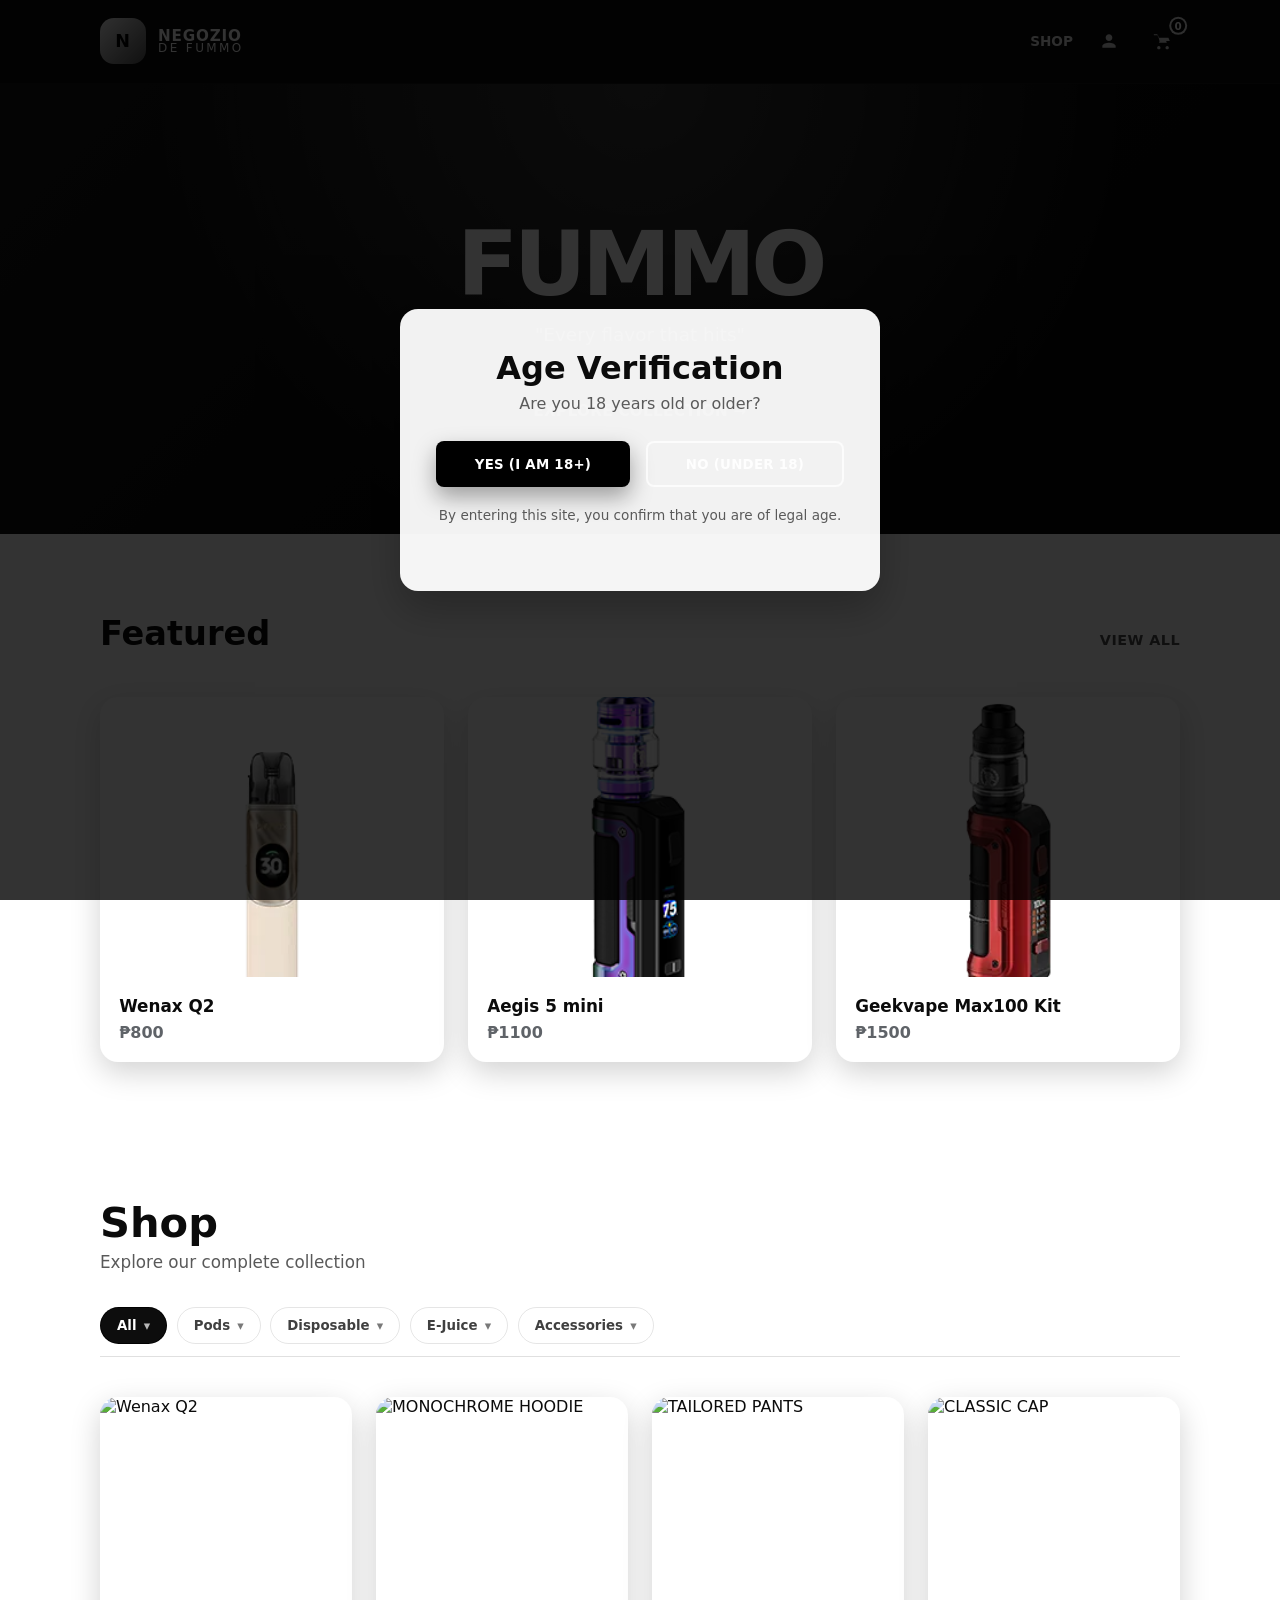
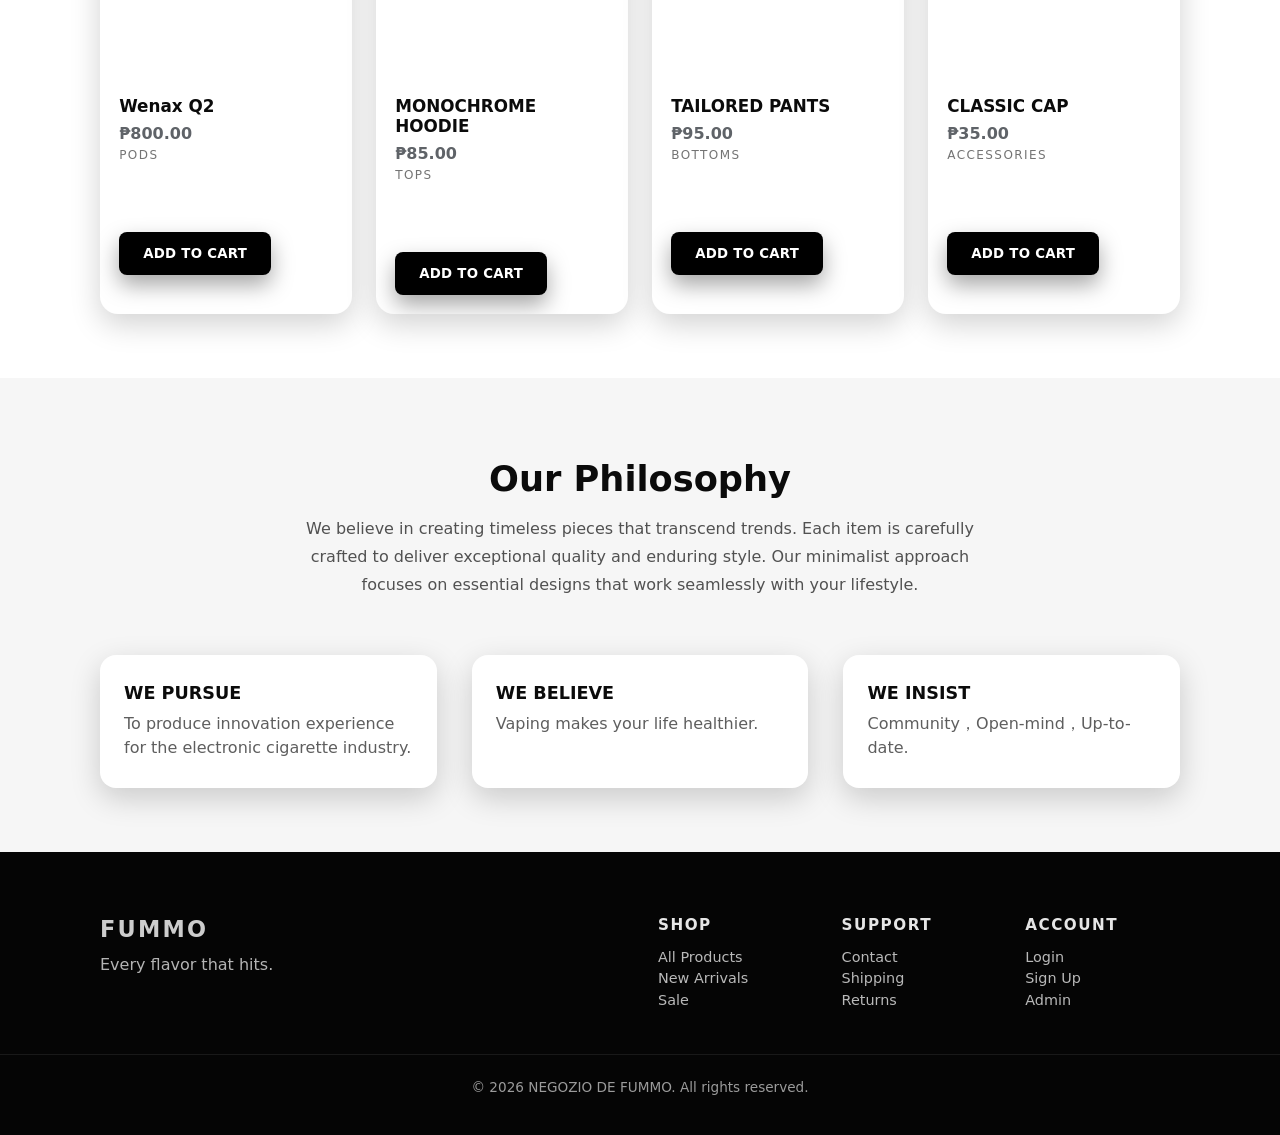
==== index.html @ c3465cab "Initial commit" ====
<!DOCTYPE html>
<html lang="en">
<head>
  <meta charset="UTF-8" />
  <meta name="viewport" content="width=device-width, initial-scale=1.0" />
  <title>Negozio De Fummo</title>
  <link rel="stylesheet" href="styles.css" />
</head>
<body>
  <div class="age-gate" id="ageGate" aria-hidden="true">
    <div class="age-gate__card" role="dialog" aria-modal="true" aria-labelledby="ageGateTitle">
      <h1 id="ageGateTitle">Age Verification</h1>
      <p>Are you 18 years old or older?</p>
      <div class="age-gate__actions">
        <button class="btn btn--primary" id="ageYes">YES (I AM 18+)</button>
        <button class="btn btn--secondary" id="ageNo">NO (UNDER 18)</button>
      </div>
      <p class="age-gate__footnote">By entering this site, you confirm that you are of legal age.</p>
    </div>
  </div>

  <header class="site-header">
    <div class="container header__inner">
      <a class="brand" href="#">
        <span class="brand__logo">N</span>
        <span class="brand__name">NEGOZIO<br/><span class="brand__sub">DE FUMMO</span></span>
      </a>

      <nav class="nav">
        <a class="nav__item" href="index.html#shop">SHOP</a>
        <a class="nav__icon" href="login.html" aria-label="Account">
          <svg width="20" height="20" viewBox="0 0 24 24" fill="none" xmlns="http://www.w3.org/2000/svg">
            <path d="M12 12c2.21 0 4-1.79 4-4s-1.79-4-4-4-4 1.79-4 4 1.79 4 4 4zm0 2c-2.67 0-8 1.34-8 4v2h16v-2c0-2.66-5.33-4-8-4z" fill="currentColor"/>
          </svg>
        </a>
        <a class="nav__icon" href="#" aria-label="Cart" id="cartButton">
          <svg width="20" height="20" viewBox="0 0 24 24" fill="none" xmlns="http://www.w3.org/2000/svg">
            <path d="M7 18c-1.1 0-1.99.9-1.99 2S5.9 22 7 22s2-.9 2-2-.9-2-2-2zm10 0c-1.1 0-1.99.9-1.99 2S15.9 22 17 22s2-.9 2-2-.9-2-2-2zM7.16 14l.84-2h7.74l.86 2H7.16zM5.21 4l1.04 4h12.24l1.7 4H7.8l-1.8-7H1V4h4.21z" fill="currentColor"/>
          </svg>
          <span class="cart-badge" id="cartCount">0</span>
        </a>
      </nav>
    </div>
  </header>

  <main>
    <section class="hero">
      <div class="container hero__inner">
        <h1 class="hero__title">FUMMO</h1>
        <p class="hero__subtitle">"Every flavor that hits"</p>
        <a class="btn btn--primary btn--lg" href="#featured">EXPLORE COLLECTION →</a>
      </div>
    </section>

    <section class="featured" id="featured">
      <div class="container featured__inner">
        <div class="featured__header">
          <h2>Featured</h2>
          <a class="featured__view-all" href="#shop">VIEW ALL</a>
        </div>
        <div class="cards">
          <article class="card">
            <img class="card__image" src="/images/Wenax-Q2.webp" alt="Wenax Q2" loading="lazy" />
            <div class="card__body">
              <h3 class="card__title">Wenax Q2</h3>
              <p class="card__price">₱800</p>
            </div>
          </article>

          <article class="card">
            <img class="card__image" src="/images/Aegis 5 mini.png" alt="Aegis 5 mini" loading="lazy" />
            <div class="card__body">
              <h3 class="card__title">Aegis 5 mini</h3>
              <p class="card__price">₱1100</p>
            </div>
          </article>

          <article class="card">
            <img class="card__image" src="/images/Geekvape-Max100-Kit-list.webp" alt="Geekvape Max100 Kit" loading="lazy" />
            <div class="card__body">
              <h3 class="card__title">Geekvape Max100 Kit</h3>
              <p class="card__price">₱1500</p>
            </div>
          </article>
        </div>
      </div>
    </section>

    <section class="shop" id="shop">
      <div class="container">
        <header class="shop__header">
          <div>
            <h2>Shop</h2>
            <p class="shop__subtitle">Explore our complete collection</p>
          </div>
          <nav class="shop__tabs" aria-label="Shop categories">
            <button class="shop__tab shop__tab--active" type="button">All</button>
            <button class="shop__tab" type="button">Pods</button>
            <button class="shop__tab" type="button">Disposable</button>
            <button class="shop__tab" type="button">E-Juice</button>
            <button class="shop__tab" type="button">Accessories</button>
          </nav>
        </header>

        <div class="cards" id="shopCards"></div>
      </div>
    </section>

    <section class="philosophy">
      <div class="container">
        <h2>Our Philosophy</h2>
        <p class="philosophy__copy">We believe in creating timeless pieces that transcend trends. Each item is carefully crafted to deliver exceptional quality and enduring style. Our minimalist approach focuses on essential designs that work seamlessly with your lifestyle.</p>
        <div class="philosophy__grid">
          <div class="philosophy__card">
            <h3>WE PURSUE</h3>
            <p>To produce innovation experience for the electronic cigarette industry.</p>
          </div>
          <div class="philosophy__card">
            <h3>WE BELIEVE</h3>
            <p>Vaping makes your life healthier.</p>
          </div>
          <div class="philosophy__card">
            <h3>WE INSIST</h3>
            <p>Community，Open-mind，Up-to-date.</p>
          </div>
        </div>
      </div>
    </section>
  </main>

  <footer class="site-footer">
    <div class="container footer__inner">
      <div class="footer__brand">
        <h3>FUMMO</h3>
        <p>Every flavor that hits.</p>
      </div>
      <div class="footer__links">
        <div class="footer__column">
          <h4>SHOP</h4>
          <a href="#shop">All Products</a>
          <a href="#shop">New Arrivals</a>
          <a href="#shop">Sale</a>
        </div>
        <div class="footer__column">
          <h4>SUPPORT</h4>
          <a href="#contact">Contact</a>
          <a href="#shipping">Shipping</a>
          <a href="#returns">Returns</a>
        </div>
        <div class="footer__column">
          <h4>ACCOUNT</h4>
          <a href="#login">Login</a>
          <a href="#signup">Sign Up</a>
          <a href="#admin">Admin</a>
        </div>
      </div>
    </div>
    <div class="footer__bottom">
      <span>© 2026 NEGOZIO DE FUMMO. All rights reserved.</span>
    </div>
  </footer>

  <script src="https://cdnjs.cloudflare.com/ajax/libs/jspdf/2.5.1/jspdf.umd.min.js" integrity="sha512-0AtJYIEmpR+k7PL7suZGTyqm8xey9b9p0eGgZzKZ694+KkAee8sX+gozEFoCqZJGeBa7h2+PMmaIIRj4mAgE2Q==" crossorigin="anonymous" referrerpolicy="no-referrer"></script>
  <script src="script.js"></script>
  <script src="inventory.js"></script>

  <div class="modal" id="orderPlacedModal" aria-hidden="true">
    <div class="modal__backdrop" data-modal-close></div>
    <div class="modal__content" role="dialog" aria-modal="true" aria-labelledby="orderPlacedTitle">
      <header class="modal__header">
        <h2 id="orderPlacedTitle">Order placed successfully!</h2>
        <button class="modal__close" data-modal-close aria-label="Close">×</button>
      </header>
      <p>Thank you for your purchase.</p>
      <div class="modal__actions">
        <button class="btn btn--secondary" data-modal-close>OK</button>
      </div>
    </div>
  </div>

  <div class="modal" id="productModal" aria-hidden="true">
    <div class="modal__backdrop" data-modal-close></div>
    <div class="modal__content" role="dialog" aria-modal="true" aria-labelledby="productModalTitle">
      <header class="modal__header">
        <h2 id="productModalTitle">Product</h2>
        <button class="modal__close" data-modal-close aria-label="Close">×</button>
      </header>
      <div class="product-detail">
        <div class="product-detail__image">
          <img id="productModalImage" src="" alt="" />
        </div>
        <div class="product-detail__info">
          <p class="product-detail__category" id="productModalCategory"></p>
          <h3 class="product-detail__title" id="productModalName"></h3>
          <p class="product-detail__price" id="productModalPrice"></p>
          <p class="product-detail__desc" id="productModalDescription"></p>
          <p class="product-detail__stock" id="productModalStock"></p>

          <div class="product-detail__quantity">
            <label>Quantity</label>
            <div class="quantity-controls">
              <button type="button" class="btn btn--secondary" id="productModalQtyDecrease">−</button>
              <input type="number" id="productModalQty" min="1" value="1" />
              <button type="button" class="btn btn--secondary" id="productModalQtyIncrease">+</button>
            </div>
          </div>

          <button class="btn btn--primary" id="productModalAddToCart">Add to cart</button>
          <button class="btn btn--secondary" id="productModalBuyNow">Buy now</button>

          <div class="product-detail__specs" id="productModalSpecs">
            <h3>Specifications</h3>
            <ul id="productModalSpecsList"></ul>
          </div>
        </div>
      </div>
    </div>
  </div>

  <div class="cart" id="cartPanel" aria-hidden="true">
    <div class="cart__backdrop" data-cart-close></div>
    <div class="cart__drawer">
      <header class="cart__header">
        <h2>Shopping Cart</h2>
        <button class="cart__close" data-cart-close aria-label="Close">×</button>
      </header>
      <div class="cart__body">
        <div class="cart__items" id="cartItems"></div>
      </div>
      <div class="cart__summary">
        <div class="cart__row">
          <span>Subtotal</span>
          <span id="cartSubtotal">$0.00</span>
        </div>
        <div class="cart__row">
          <span>Shipping</span>
          <span id="cartShipping">$10.00</span>
        </div>
        <p class="cart__free-shipping" id="cartFreeShippingNotice"></p>
        <div class="cart__row cart__total">
          <span>Total</span>
          <span id="cartTotal">$0.00</span>
        </div>
        <button class="btn btn--primary" id="cartCheckout">Checkout</button>
        <button class="btn btn--secondary" id="cartContinue">Continue shopping</button>
      </div>
    </div>
  </div>
</body>
</html>
---- styles.css ----
/* Global */
:root {
  --bg: #050505;
  --surface: rgba(255, 255, 255, 0.95);
  --surface-2: rgba(255, 255, 255, 0.84);
  --text: #0b0b0b;
  --muted: #5f6368;
  --border: rgba(0, 0, 0, 0.1);
  --accent: #000;
  --radius: 12px;
  --shadow: 0 18px 42px rgba(0, 0, 0, 0.25);
  --shadow-soft: 0 10px 30px rgba(0, 0, 0, 0.18);
  --max-width: 1080px;
}

* {
  box-sizing: border-box;
}

html, body {
  height: 100%;
}

body {
  margin: 0;
  font-family: ui-sans-serif, system-ui, -apple-system, BlinkMacSystemFont, "Segoe UI", sans-serif;
  color: var(--text);
  background: #070707;
}

a {
  color: inherit;
  text-decoration: none;
}

.container {
  width: min(100% - 3rem, var(--max-width));
  margin: 0 auto;
}

button,
.btn {
  font-family: inherit;
  border: none;
  cursor: pointer;
}

.btn {
  display: inline-flex;
  align-items: center;
  justify-content: center;
  gap: 0.5rem;
  padding: 0.85rem 1.5rem;
  border-radius: 8px;
  font-weight: 600;
  letter-spacing: 0.02em;
  text-transform: uppercase;
  transition: transform 140ms ease, box-shadow 140ms ease, background 140ms ease;
}

.btn:focus-visible {
  outline: 2px solid rgba(0, 0, 0, 0.85);
  outline-offset: 3px;
}

.btn--primary {
  background: var(--accent);
  color: #fff;
  box-shadow: 0 10px 22px rgba(0, 0, 0, 0.35);
}

.btn--primary:hover {
  transform: translateY(-1px);
  box-shadow: 0 14px 28px rgba(0, 0, 0, 0.36);
}

.btn--secondary {
  background: rgba(255, 255, 255, 0.05);
  border: 2px solid rgba(255, 255, 255, 0.7);
  color: rgba(255, 255, 255, 0.9);
}

.btn--secondary:hover {
  background: rgba(255, 255, 255, 0.08);
}

.btn--lg {
  padding: 1.1rem 2.2rem;
  font-size: 0.95rem;
}

.site-header {
  width: 100%;
  position: sticky;
  top: 0;
  z-index: 40;
  background: rgba(10, 10, 10, 0.8);
  backdrop-filter: blur(12px);
  border-bottom: 1px solid rgba(255, 255, 255, 0.05);
}

.header__inner {
  display: flex;
  align-items: center;
  justify-content: space-between;
  padding: 1.15rem 0;
}

.brand {
  display: flex;
  align-items: center;
  gap: 0.75rem;
  font-weight: 900;
  letter-spacing: 0.05em;
  text-transform: uppercase;
  color: #fff;
}

.brand__logo {
  width: 46px;
  height: 46px;
  border-radius: 14px;
  background: linear-gradient(135deg, rgba(255, 255, 255, 0.95), rgba(255, 255, 255, 0.3));
  display: grid;
  place-items: center;
  color: #000;
  font-size: 1.1rem;
}

.brand__name {
  font-size: 0.95rem;
  line-height: 1.1;
}

.brand__sub {
  font-weight: 400;
  font-size: 0.75rem;
  letter-spacing: 0.2em;
  display: block;
  margin-top: -0.15rem;
}

.nav {
  display: flex;
  align-items: center;
  gap: 1.2rem;
}

.nav__item {
  color: rgba(255, 255, 255, 0.9);
  font-weight: 600;
  text-transform: uppercase;
  font-size: 0.85rem;
}

.nav__item:hover {
  text-decoration: underline;
}

.nav__icon {
  position: relative;
  color: rgba(255, 255, 255, 0.85);
  display: inline-flex;
  padding: 0.45rem;
  border-radius: 10px;
  transition: background 160ms ease;
}

.nav__icon:hover {
  background: rgba(255, 255, 255, 0.08);
}

.hero {
  padding: 8rem 0 6rem;
  background: radial-gradient(circle at top, rgba(255, 255, 255, 0.18), transparent 62%),
    linear-gradient(135deg, rgba(20, 20, 20, 1) 0%, rgba(10, 10, 10, 1) 42%, rgba(4, 4, 4, 1) 100%);
  color: #fff;
  text-align: center;
  position: relative;
}

.hero::after {
  content: "";
  position: absolute;
  inset: 0;
  background: url("https://images.unsplash.com/photo-1508704019884-216a46ca87a4?auto=format&fit=crop&w=1600&q=80") center/cover no-repeat;
  opacity: 0.28;
  z-index: 0;
}

.hero__inner {
  position: relative;
  z-index: 1;
}

.hero__title {
  margin: 0;
  font-size: clamp(3.5rem, 7vw, 8rem);
  letter-spacing: -0.05em;
  margin-bottom: 0.5rem;
  text-transform: uppercase;
}

.hero__subtitle {
  font-size: 1.15rem;
  max-width: 640px;
  margin: 0 auto 2.5rem;
  color: rgba(255, 255, 255, 0.84);
}

.featured {
  padding: 5rem 0 3.5rem;
  background: #fff;
}

.featured__inner {
  display: grid;
  gap: 2.75rem;
}

.featured__header {
  display: flex;
  align-items: baseline;
  justify-content: space-between;
  flex-wrap: wrap;
  gap: 1rem;
}

.featured__header h2 {
  margin: 0;
  font-size: 2.1rem;
}

.featured__view-all {
  color: rgba(0, 0, 0, 0.7);
  font-weight: 600;
  letter-spacing: 0.03em;
  font-size: 0.9rem;
}

.featured__view-all:hover {
  text-decoration: underline;
}

.cards {
  display: grid;
  grid-template-columns: repeat(auto-fit, minmax(240px, 1fr));
  gap: 1.5rem;
}

.card {
  border-radius: 18px;
  overflow: hidden;
  box-shadow: var(--shadow-soft);
  background: #fff;
  transition: transform 240ms ease, box-shadow 240ms ease;
}

.card:hover {
  transform: translateY(-6px);
  box-shadow: 0 16px 40px rgba(0, 0, 0, 0.18);
}

.card__image {
  width: 100%;
  height: 280px;
  object-fit: cover;
  display: block;
}

.card__body {
  padding: 1.2rem;
}

.card__title {
  margin: 0 0 0.45rem;
  font-size: 1.05rem;
}

.card__price {
  margin: 0;
  color: var(--muted);
  font-weight: 600;
}

.card__meta {
  margin: 0.35rem 0 0;
  font-size: 0.75rem;
  letter-spacing: 0.12em;
  color: rgba(0, 0, 0, 0.55);
  text-transform: uppercase;
}

.card__actions {
  display: flex;
  gap: 0.5rem;
  margin-top: 1rem;
  flex-wrap: wrap;
}

.shop {
  padding: 5rem 0 4rem;
  background: #fff;
}

.shop__header {
  display: flex;
  flex-direction: column;
  gap: 1.3rem;
  margin-bottom: 2.5rem;
}

.shop__header h2 {
  margin: 0;
  font-size: 2.6rem;
}

.shop__subtitle {
  margin: 0.35rem 0 0;
  color: rgba(0, 0, 0, 0.65);
  font-size: 1.05rem;
}

.shop__tabs {
  display: flex;
  flex-wrap: wrap;
  gap: 0.6rem;
  margin-top: 0.85rem;
  border-bottom: 1px solid rgba(0, 0, 0, 0.12);
  padding-bottom: 0.75rem;
  overflow-x: auto;
  -webkit-overflow-scrolling: touch;
}

.shop__tab {
  appearance: none;
  border: 1px solid rgba(0, 0, 0, 0.1);
  background: transparent;
  color: rgba(0, 0, 0, 0.75);
  padding: 0.65rem 1rem;
  font-weight: 600;
  border-radius: 999px;
  cursor: pointer;
  transition: background 140ms ease, color 140ms ease, border 140ms ease;
  display: inline-flex;
  align-items: center;
  gap: 0.45rem;
}

.shop__tab::after {
  content: "▾";
  display: inline-block;
  font-size: 0.8rem;
  opacity: 0.7;
}

.shop__tab:hover {
  background: rgba(0, 0, 0, 0.06);
}

.shop__tab--active {
  background: rgba(0, 0, 0, 0.95);
  color: #fff;
  border-color: rgba(0, 0, 0, 0.95);
}

.philosophy {
  padding: 5rem 0 4rem;
  background: #f6f6f6;
  text-align: center;
}

.philosophy h2 {
  margin: 0 0 1rem;
  font-size: 2.2rem;
}

.philosophy__copy {
  margin: 0 auto 3.5rem;
  max-width: 700px;
  color: rgba(35, 35, 35, 0.78);
  line-height: 1.75;
}

.philosophy__grid {
  display: grid;
  gap: 2.2rem;
  grid-template-columns: repeat(auto-fit, minmax(220px, 1fr));
}

.philosophy__card {
  background: #fff;
  padding: 1.75rem 1.5rem;
  border-radius: 16px;
  box-shadow: var(--shadow-soft);
  text-align: left;
}

.philosophy__card h3 {
  margin: 0 0 0.6rem;
  font-size: 1.1rem;
}

.philosophy__card p {
  margin: 0;
  color: rgba(25, 25, 25, 0.7);
  line-height: 1.5;
}

.site-footer {
  background: #050505;
  color: rgba(255, 255, 255, 0.8);
  padding: 4rem 0 2.5rem;
}

/* Modal */
.modal {
  position: fixed;
  inset: 0;
  display: none;
  align-items: center;
  justify-content: center;
  z-index: 100;
}

.modal[aria-hidden="false"] {
  display: flex;
}

.modal__backdrop {
  position: absolute;
  inset: 0;
  background: rgba(0, 0, 0, 0.75);
}

.modal__content {
  position: relative;
  width: min(560px, 90vw);
  max-height: 90vh;
  overflow-y: auto;
  background: rgba(255, 255, 255, 0.96);
  border-radius: 20px;
  box-shadow: var(--shadow);
  padding: 1.75rem 1.75rem 1.5rem;
}

.modal__header {
  display: flex;
  align-items: center;
  justify-content: space-between;
  gap: 1rem;
  margin-bottom: 1.25rem;
}

.modal__header h2 {
  margin: 0;
  font-size: 1.35rem;
}

.modal__close {
  font-size: 1.5rem;
  border: none;
  background: transparent;
  cursor: pointer;
  line-height: 1;
  color: rgba(0, 0, 0, 0.65);
}

.modal__close:hover {
  color: rgba(0, 0, 0, 0.85);
}

.modal__content label {
  display: block;
  margin-bottom: 0.9rem;
  font-weight: 600;
  font-size: 0.85rem;
  color: rgba(0, 0, 0, 0.75);
}

.modal__content input,
.modal__content textarea {
  width: 100%;
  padding: 0.65rem 0.9rem;
  border-radius: 12px;
  border: 1px solid rgba(0, 0, 0, 0.15);
  background: rgba(255, 255, 255, 0.9);
  font-size: 0.95rem;
  margin-top: 0.35rem;
}

.modal__row {
  display: grid;
  grid-template-columns: 1fr 1fr;
  gap: 0.85rem;
}

.modal__actions {
  display: flex;
  gap: 0.75rem;
  justify-content: flex-end;
  margin-top: 1.25rem;
}

/* Cart & Product Detail */
.cart-badge {
  display: inline-flex;
  align-items: center;
  justify-content: center;
  width: 18px;
  height: 18px;
  border-radius: 999px;
  background: var(--accent);
  color: #fff;
  font-size: 0.65rem;
  font-weight: 700;
  position: absolute;
  top: 0;
  right: 0;
  transform: translate(40%, -40%);
  border: 2px solid rgba(255, 255, 255, 0.9);
}

.cart {
  position: fixed;
  inset: 0;
  display: none;
  z-index: 90;
}

.cart[aria-hidden="false"] {
  display: block;
}

.cart__backdrop {
  position: absolute;
  inset: 0;
  background: rgba(0, 0, 0, 0.75);
}

.cart__drawer {
  position: absolute;
  top: 0;
  right: 0;
  width: min(420px, 90vw);
  height: 100%;
  display: flex;
  flex-direction: column;
  background: #fff;
  box-shadow: -18px 0 48px rgba(0, 0, 0, 0.25);
  padding: 1.5rem;
}

.cart__header {
  display: flex;
  align-items: center;
  justify-content: space-between;
  margin-bottom: 0.75rem;
}

.cart__close {
  border: none;
  background: transparent;
  font-size: 1.5rem;
  cursor: pointer;
}

.cart__body {
  flex: 1;
  overflow: auto;
}

.cart__items {
  display: flex;
  flex-direction: column;
  gap: 0.75rem;
}

.cart__item {
  display: grid;
  grid-template-columns: 90px 1fr;
  gap: 1rem;
  padding: 1rem;
  border: 1px solid rgba(0, 0, 0, 0.1);
  border-radius: 14px;
  align-items: start;
}

.cart__item-media {
  width: 100%;
  height: 100%;
}

.cart__item-media img {
  width: 100%;
  height: 100%;
  object-fit: cover;
  border-radius: 14px;
}

.cart__item-body {
  display: grid;
  gap: 0.75rem;
}

.cart__item-header {
  display: flex;
  align-items: flex-start;
  justify-content: space-between;
  gap: 1rem;
}

.cart__item-title {
  margin: 0;
  font-size: 1.05rem;
  font-weight: 700;
}

.cart__item-meta {
  margin: 0.25rem 0 0;
  font-size: 0.85rem;
  color: rgba(0, 0, 0, 0.7);
  line-height: 1.4;
}

.cart__item-price {
  margin: 0;
  font-weight: 700;
  font-size: 1rem;
}

.cart__item-controls {
  display: flex;
  align-items: center;
  justify-content: space-between;
  gap: 1rem;
  flex-wrap: wrap;
}

.cart__item-actions {
  display: flex;
  align-items: center;
  gap: 1rem;
  flex-wrap: wrap;
}

.cart__quantity-controls {
  display: flex;
  align-items: center;
  gap: 0.25rem;
  border: 1px solid rgba(0, 0, 0, 0.15);
  border-radius: 10px;
  overflow: hidden;
}

.cart__quantity-controls button {
  border: none;
  background: transparent;
  padding: 0.35rem 0.6rem;
  cursor: pointer;
}

.cart__quantity-controls input {
  width: 42px;
  border: none;
  text-align: center;
  padding: 0.35rem 0;
  font-size: 0.9rem;
}

.cart__item-remove {
  background: transparent;
  border: none;
  color: #d33;
  cursor: pointer;
  font-size: 0.85rem;
  text-decoration: underline;
  padding: 0;
}

.cart__summary {
  border-top: 1px solid rgba(0, 0, 0, 0.08);
  padding-top: 1.25rem;
  margin-top: 1rem;
}

.cart__free-shipping {
  margin: 0.35rem 0 0.85rem;
  font-size: 0.85rem;
  color: rgba(0, 0, 0, 0.65);
}

.cart__row {
  display: flex;
  justify-content: space-between;
  margin-bottom: 0.6rem;
  font-weight: 600;
}

.cart__total {
  font-size: 1.1rem;
}

.product-detail {
  display: grid;
  grid-template-columns: 1fr 1fr;
  gap: 1.5rem;
}

.product-detail__image img {
  width: 100%;
  height: 100%;
  object-fit: cover;
  border-radius: 18px;
}

.product-detail__info {
  display: grid;
  gap: 1rem;
}

.product-detail__category {
  font-size: 0.85rem;
  letter-spacing: 0.12em;
  text-transform: uppercase;
  color: rgba(0, 0, 0, 0.55);
  margin: 0;
}

.product-detail__title {
  margin: 0;
  font-size: 1.6rem;
}

.product-detail__price {
  margin: 0;
  font-size: 1.35rem;
  font-weight: 700;
}

.product-detail__stock {
  margin: 0;
  color: rgba(0, 0, 0, 0.65);
  font-weight: 600;
}

.product-detail__quantity {
  display: grid;
  gap: 0.35rem;
}

.quantity-controls {
  display: flex;
  gap: 0.25rem;
  width: max-content;
  border: 1px solid rgba(0, 0, 0, 0.15);
  border-radius: 10px;
  overflow: hidden;
}

.quantity-controls button {
  border: none;
  background: rgba(0, 0, 0, 0.06);
  padding: 0.5rem 0.8rem;
  cursor: pointer;
}

.quantity-controls input {
  width: 56px;
  border: none;
  text-align: center;
  padding: 0.5rem 0;
}

.footer__inner {
  display: grid;
  gap: 2.25rem;
  grid-template-columns: repeat(auto-fit, minmax(220px, 1fr));
}

.footer__brand h3 {
  margin: 0 0 0.8rem;
  font-size: 1.4rem;
  letter-spacing: 0.1em;
}

.footer__brand p {
  margin: 0;
  max-width: 260px;
  color: rgba(255, 255, 255, 0.7);
}

.footer__links {
  display: grid;
  grid-template-columns: repeat(auto-fit, minmax(140px, 1fr));
  gap: 1.8rem;
}

.footer__column h4 {
  margin: 0 0 0.9rem;
  font-size: 0.95rem;
  letter-spacing: 0.1em;
  color: rgba(255, 255, 255, 0.9);
}

.footer__column a {
  display: block;
  margin: 0.35rem 0;
  font-size: 0.9rem;
  color: rgba(255, 255, 255, 0.72);
}

.footer__column a:hover {
  color: rgba(255, 255, 255, 0.95);
}

.footer__bottom {
  margin-top: 2.5rem;
  padding-top: 1.5rem;
  border-top: 1px solid rgba(255, 255, 255, 0.08);
  text-align: center;
  font-size: 0.85rem;
  color: rgba(255, 255, 255, 0.6);
}

.age-gate {
  position: fixed;
  inset: 0;
  display: grid;
  place-items: center;
  background: rgba(0, 0, 0, 0.8);
  z-index: 100;
  opacity: 1;
  visibility: visible;
  transition: opacity 180ms ease, visibility 180ms ease;
}

.age-gate--hidden {
  opacity: 0;
  visibility: hidden;
}

.age-gate__card {
  width: min(90vw, 480px);
  padding: 2.5rem 2.25rem;
  border-radius: 18px;
  background: var(--surface);
  box-shadow: var(--shadow);
  text-align: center;
}

.age-gate__card h1 {
  margin: 0 0 0.45rem;
  font-size: 2rem;
}

.age-gate__card p {
  margin: 0 0 1.75rem;
  color: rgba(25, 25, 25, 0.7);
}

.age-gate__actions {
  display: flex;
  flex-direction: column;
  gap: 1rem;
  margin-bottom: 1.25rem;
}

.age-gate__footnote {
  margin: 0;
  font-size: 0.85rem;
  color: rgba(25, 25, 25, 0.55);
}

.auth {
  min-height: calc(100vh - 80px);
  display: grid;
  place-items: center;
  padding: 4rem 0;
  background: #fff;
}

.auth--dark {
  background: #0b0b0b;
}

.auth__card {
  width: min(420px, 92vw);
  padding: 2.8rem 2.4rem;
  border-radius: 18px;
  background: var(--surface);
  box-shadow: var(--shadow);
  text-align: center;
}

.auth__card--dark {
  background: rgba(20, 20, 20, 0.95);
  color: rgba(255, 255, 255, 0.92);
}

.auth__icon {
  width: 62px;
  height: 62px;
  margin: 0 auto 1.5rem;
  display: grid;
  place-items: center;
  border-radius: 16px;
  background: rgba(255, 255, 255, 0.08);
  color: rgba(255, 255, 255, 0.9);
}

.auth h1 {
  margin: 0 0 0.5rem;
  font-size: 2.4rem;
}

.auth__subtitle {
  margin: 0 0 2.25rem;
  color: rgba(35, 35, 35, 0.7);
  font-size: 1rem;
}

.auth--dark .auth__subtitle {
  color: rgba(255, 255, 255, 0.75);
}

.auth__label {
  display: block;
  text-align: left;
  font-weight: 700;
  font-size: 0.75rem;
  letter-spacing: 0.08em;
  color: rgba(25, 25, 25, 0.78);
  margin-bottom: 1.35rem;
}

.auth--dark .auth__label {
  color: rgba(255, 255, 255, 0.75);
}

.auth__label span {
  display: block;
  margin-bottom: 0.4rem;
}

.auth__label input {
  width: 100%;
  padding: 0.9rem 1.1rem;
  border-radius: 12px;
  border: 1px solid rgba(0, 0, 0, 0.12);
  font-size: 0.95rem;
  transition: border 120ms ease, box-shadow 120ms ease;
}

.auth--dark .auth__label input {
  background: rgba(255, 255, 255, 0.06);
  border: 1px solid rgba(255, 255, 255, 0.14);
  color: rgba(255, 255, 255, 0.9);
}

.auth__label input:focus {
  outline: none;
  border-color: rgba(0, 0, 0, 0.45);
  box-shadow: 0 0 0 3px rgba(0, 0, 0, 0.1);
}

.auth--dark .auth__label input:focus {
  border-color: rgba(255, 255, 255, 0.55);
  box-shadow: 0 0 0 3px rgba(255, 255, 255, 0.12);
}

.auth__footer {
  margin-top: 1.85rem;
  font-size: 0.95rem;
  color: rgba(25, 25, 25, 0.6);
}

.auth--dark .auth__footer {
  color: rgba(255, 255, 255, 0.65);
}

.auth__footer a {
  font-weight: 700;
  color: rgba(0, 0, 0, 0.85);
}

.auth--dark .auth__footer a {
  color: rgba(255, 255, 255, 0.85);
}

.auth__admin-link {
  margin-top: 0.75rem;
}

.auth__demo {
  margin-top: 1rem;
  background: rgba(255, 255, 255, 0.06);
  padding: 0.9rem 1rem;
  border-radius: 14px;
  text-align: left;
  font-size: 0.85rem;
  color: rgba(255, 255, 255, 0.75);
}

.auth__demo strong {
  display: block;
  margin-bottom: 0.4rem;
  letter-spacing: 0.05em;
}

/* Dashboard */
.dashboard {
  padding: 4rem 0 6rem;
  background: #0b0b0b;
  color: rgba(255, 255, 255, 0.92);
  min-height: 100vh;
}

.dashboard__header h1 {
  margin: 0 0 0.3rem;
  font-size: 3.2rem;
}

.dashboard__header p {
  margin: 0 0 2.5rem;
  color: rgba(255, 255, 255, 0.65);
}

.dashboard__stats {
  display: grid;
  grid-template-columns: repeat(auto-fit, minmax(180px, 1fr));
  gap: 1.5rem;
  margin-bottom: 2.5rem;
}

.stat {
  padding: 1.4rem 1.3rem;
  background: rgba(255, 255, 255, 0.05);
  border: 1px solid rgba(255, 255, 255, 0.1);
  border-radius: 16px;
}

.stat__label {
  margin: 0 0 0.5rem;
  font-size: 0.85rem;
  letter-spacing: 0.1em;
  color: rgba(255, 255, 255, 0.65);
  text-transform: uppercase;
}

.stat__value {
  margin: 0;
  font-size: 2.1rem;
  font-weight: 900;
}

.dashboard__tabs {
  display: flex;
  gap: 0.8rem;
  margin: 2.5rem 0 1.8rem;
}

.dashboard__tab {
  appearance: none;
  border: 1px solid rgba(255, 255, 255, 0.14);
  background: rgba(255, 255, 255, 0.05);
  color: rgba(255, 255, 255, 0.75);
  padding: 0.65rem 1.1rem;
  border-radius: 999px;
  cursor: pointer;
  font-weight: 700;
  transition: background 140ms ease, border 140ms ease;
}

.dashboard__tab--active {
  background: rgba(255, 255, 255, 0.95);
  color: rgba(0, 0, 0, 0.85);
  border-color: rgba(255, 255, 255, 0.24);
}

.dashboard__panel {
  margin-top: 1.4rem;
}

.dashboard__panel-header {
  display: flex;
  align-items: center;
  justify-content: space-between;
  margin-bottom: 1.3rem;
}

.dashboard__panel-header h2 {
  margin: 0;
  font-size: 1.5rem;
}

.table-wrap {
  overflow-x: auto;
}

.table {
  width: 100%;
  border-collapse: collapse;
  min-width: 720px;
  background: rgba(255, 255, 255, 0.04);
  border-radius: 18px;
  overflow: hidden;
}

.table th,
.table td {
  padding: 1rem 1.1rem;
  text-align: left;
  border-bottom: 1px solid rgba(255, 255, 255, 0.08);
}

.table th {
  color: rgba(255, 255, 255, 0.6);
  font-weight: 700;
  text-transform: uppercase;
  letter-spacing: 0.05em;
}

.table td {
  color: rgba(255, 255, 255, 0.82);
  vertical-align: middle;
}

.product-info {
  display: flex;
  align-items: center;
  gap: 0.9rem;
}

.product-info img {
  width: 60px;
  height: 60px;
  object-fit: cover;
  border-radius: 14px;
  border: 1px solid rgba(255, 255, 255, 0.08);
}

.product-info strong {
  display: block;
  margin-bottom: 0.25rem;
}

.product-info span {
  display: block;
  font-size: 0.85rem;
  color: rgba(255, 255, 255, 0.6);
}

.text-success {
  color: rgba(75, 215, 170, 0.9);
  font-weight: 700;
}

.actions {
  display: flex;
  gap: 0.4rem;
}

.actions .btn {
  padding: 0.5rem 0.75rem;
  font-size: 0.75rem;
  border-radius: 10px;
  background: rgba(255, 255, 255, 0.08);
  border: 1px solid rgba(255, 255, 255, 0.1);
  color: rgba(255, 255, 255, 0.85);
}

.actions .btn:hover {
  background: rgba(255, 255, 255, 0.12);
}

@media (min-width: 770px) {
  .age-gate__actions {
    flex-direction: row;
  }

  .age-gate__actions .btn {
    flex: 1;
  }
}

@media (max-width: 680px) {
  .hero {
    padding: 6rem 0 4.5rem;
  }

  .hero__subtitle {
    padding: 0 1rem;
  }
}
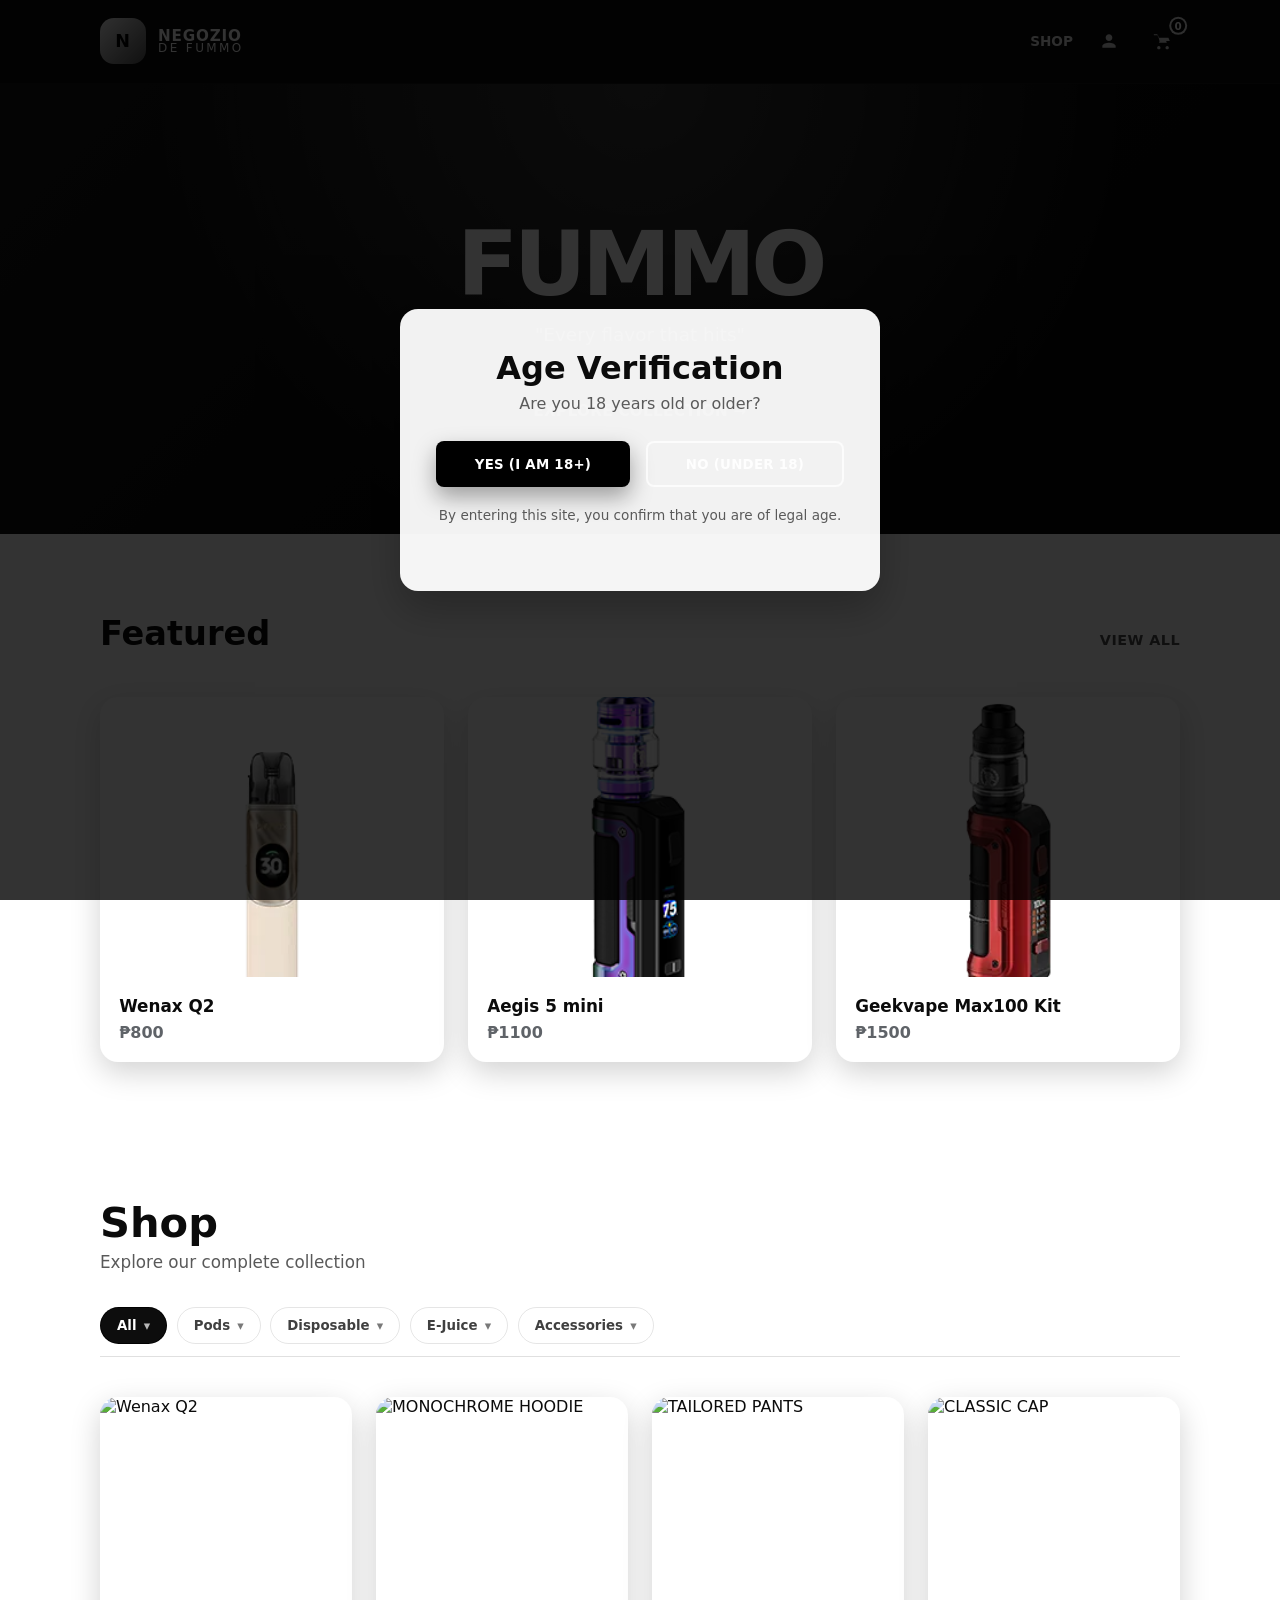
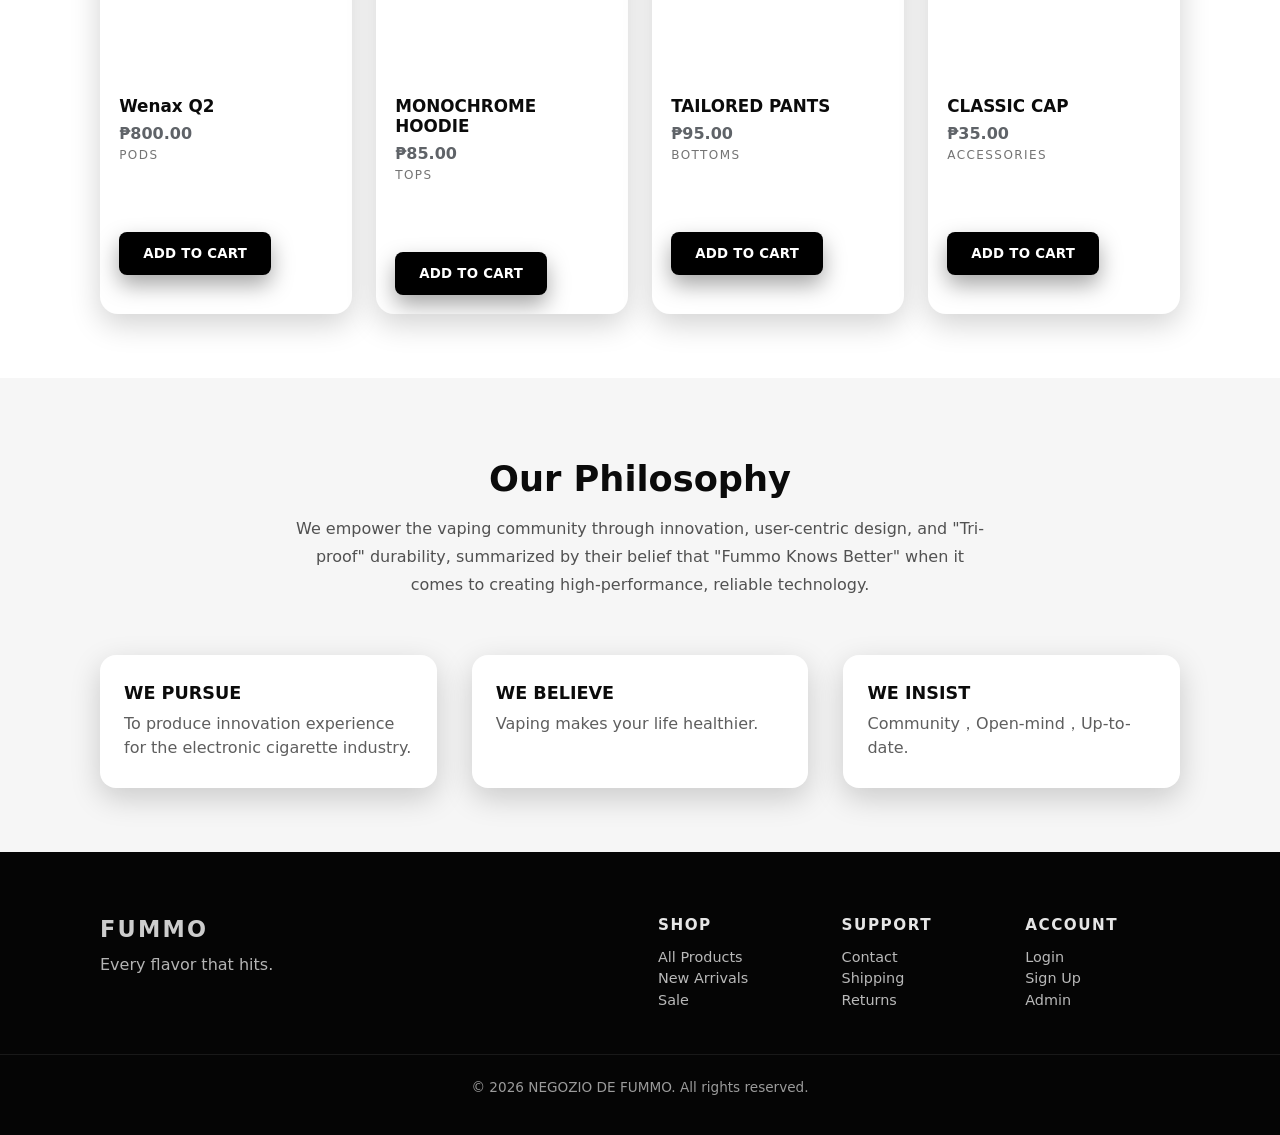
==== commit 860c05e2: "Move contact/shipping/returns content to standalone pages and open in new tabs from landing page" ====
--- a/index.html
+++ b/index.html
@@ -109,7 +109,7 @@
     <section class="philosophy">
       <div class="container">
         <h2>Our Philosophy</h2>
-        <p class="philosophy__copy">We believe in creating timeless pieces that transcend trends. Each item is carefully crafted to deliver exceptional quality and enduring style. Our minimalist approach focuses on essential designs that work seamlessly with your lifestyle.</p>
+        <p class="philosophy__copy">We empower the vaping community through innovation, user-centric design, and "Tri-proof" durability, summarized by their belief that "Fummo Knows Better" when it comes to creating high-performance, reliable technology.</p>
         <div class="philosophy__grid">
           <div class="philosophy__card">
             <h3>WE PURSUE</h3>
@@ -126,6 +126,7 @@
         </div>
       </div>
     </section>
+
   </main>
 
   <footer class="site-footer">
@@ -143,9 +144,9 @@
         </div>
         <div class="footer__column">
           <h4>SUPPORT</h4>
-          <a href="#contact">Contact</a>
-          <a href="#shipping">Shipping</a>
-          <a href="#returns">Returns</a>
+          <a href="contact.html" target="_blank" rel="noopener">Contact</a>
+          <a href="shipping.html" target="_blank" rel="noopener">Shipping</a>
+          <a href="returns.html" target="_blank" rel="noopener">Returns</a>
         </div>
         <div class="footer__column">
           <h4>ACCOUNT</h4>
--- a/styles.css
+++ b/styles.css
@@ -407,6 +407,84 @@
   line-height: 1.5;
 }
 
+.support {
+  padding: 5rem 0 4rem;
+  background: #fff;
+}
+
+.support--alt {
+  background: #f6f6f6;
+}
+
+.support__header {
+  text-align: center;
+  max-width: 700px;
+  margin: 0 auto 2.5rem;
+}
+
+.support__header h2 {
+  margin: 0;
+  font-size: 2.2rem;
+}
+
+.support__subtitle {
+  margin: 0.75rem auto 0;
+  color: rgba(0, 0, 0, 0.65);
+  font-size: 1.05rem;
+}
+
+.support__grid {
+  display: grid;
+  gap: 2.2rem;
+  grid-template-columns: repeat(auto-fit, minmax(240px, 1fr));
+}
+
+.support__card {
+  background: #fff;
+  padding: 1.75rem 1.5rem;
+  border-radius: 16px;
+  box-shadow: var(--shadow-soft);
+  text-align: left;
+}
+
+.support__card--form {
+  display: flex;
+  flex-direction: column;
+  gap: 1rem;
+}
+
+.support__card h3 {
+  margin: 0 0 0.85rem;
+  font-size: 1.1rem;
+}
+
+.support__list {
+  list-style: none;
+  padding: 0;
+  margin: 1rem 0 0;
+  color: rgba(0, 0, 0, 0.7);
+}
+
+.support__list li {
+  margin: 0.45rem 0;
+}
+
+.support__steps {
+  padding-left: 1.35rem;
+  margin: 1rem 0 0;
+  color: rgba(0, 0, 0, 0.7);
+}
+
+.support__steps li {
+  margin: 0.65rem 0;
+}
+
+.support__note {
+  margin: 0.85rem 0 0;
+  font-size: 0.9rem;
+  color: rgba(0, 0, 0, 0.55);
+}
+
 .site-footer {
   background: #050505;
   color: rgba(255, 255, 255, 0.8);
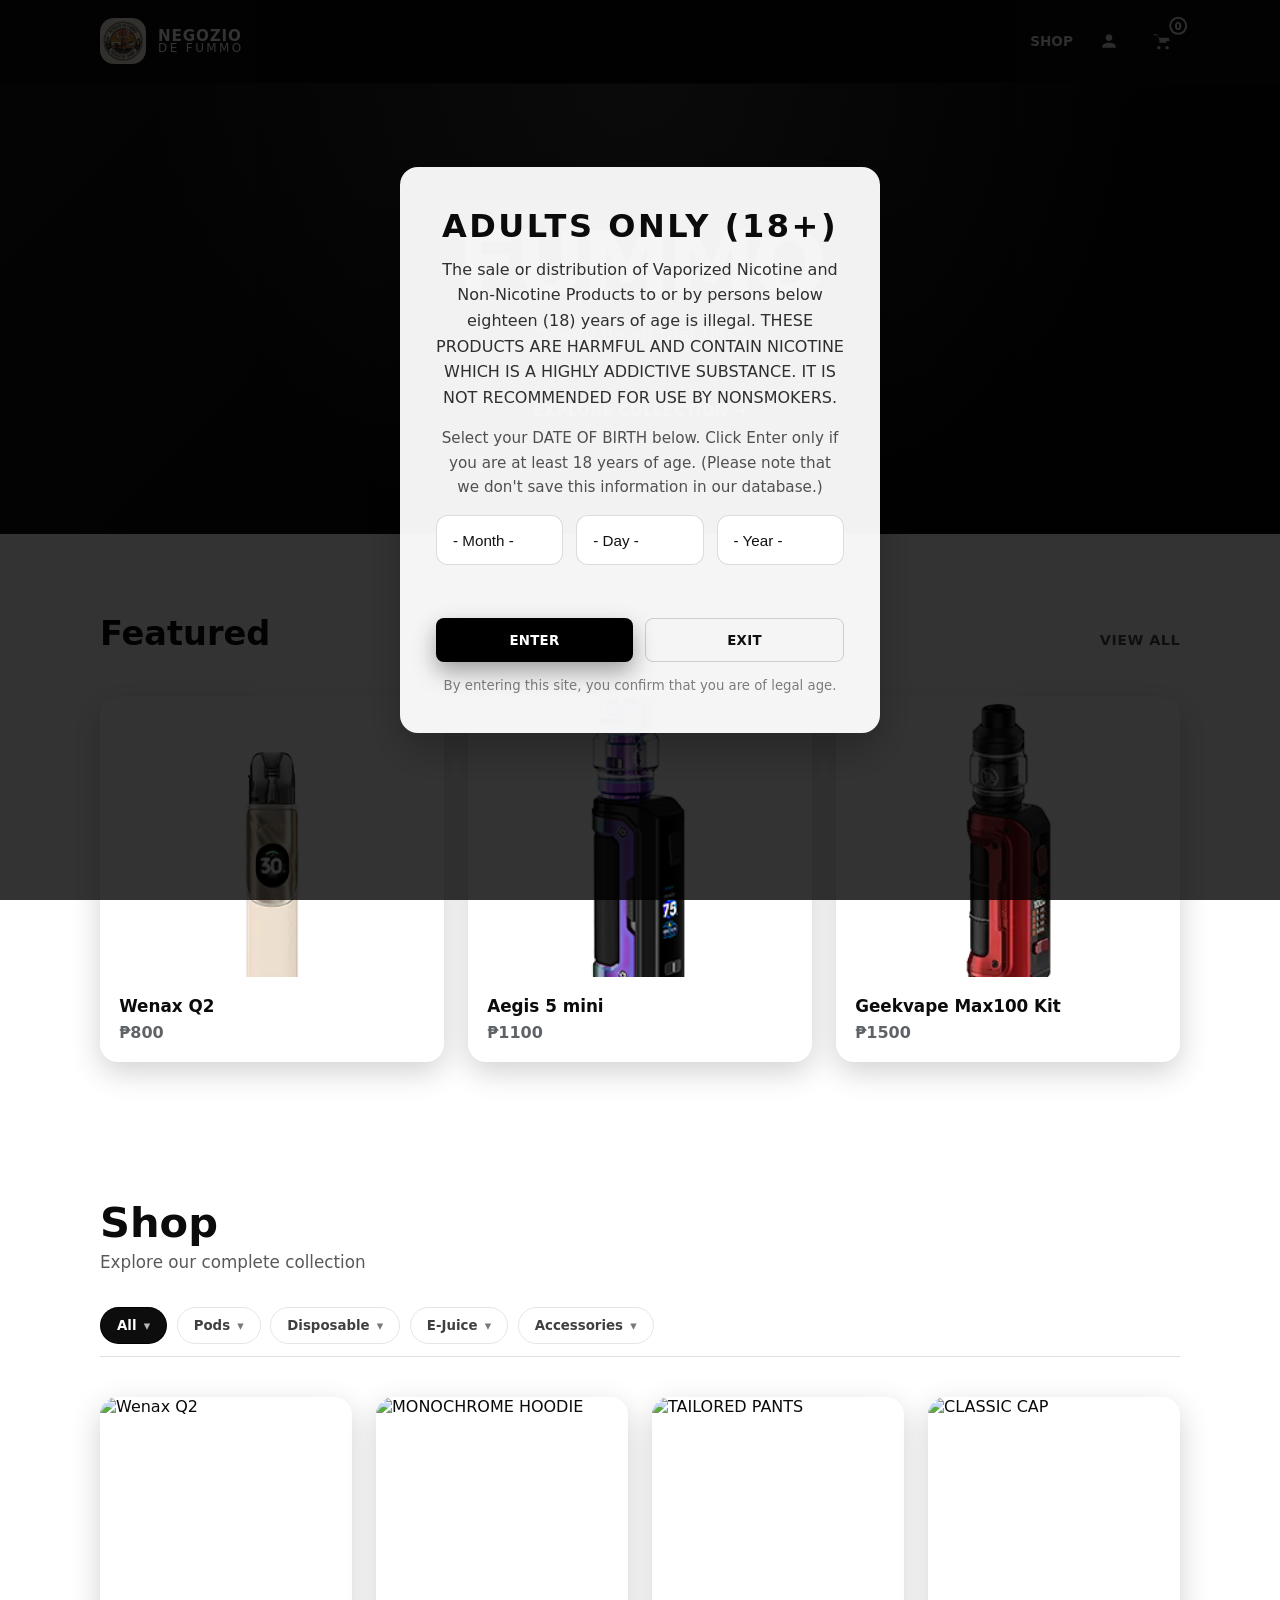
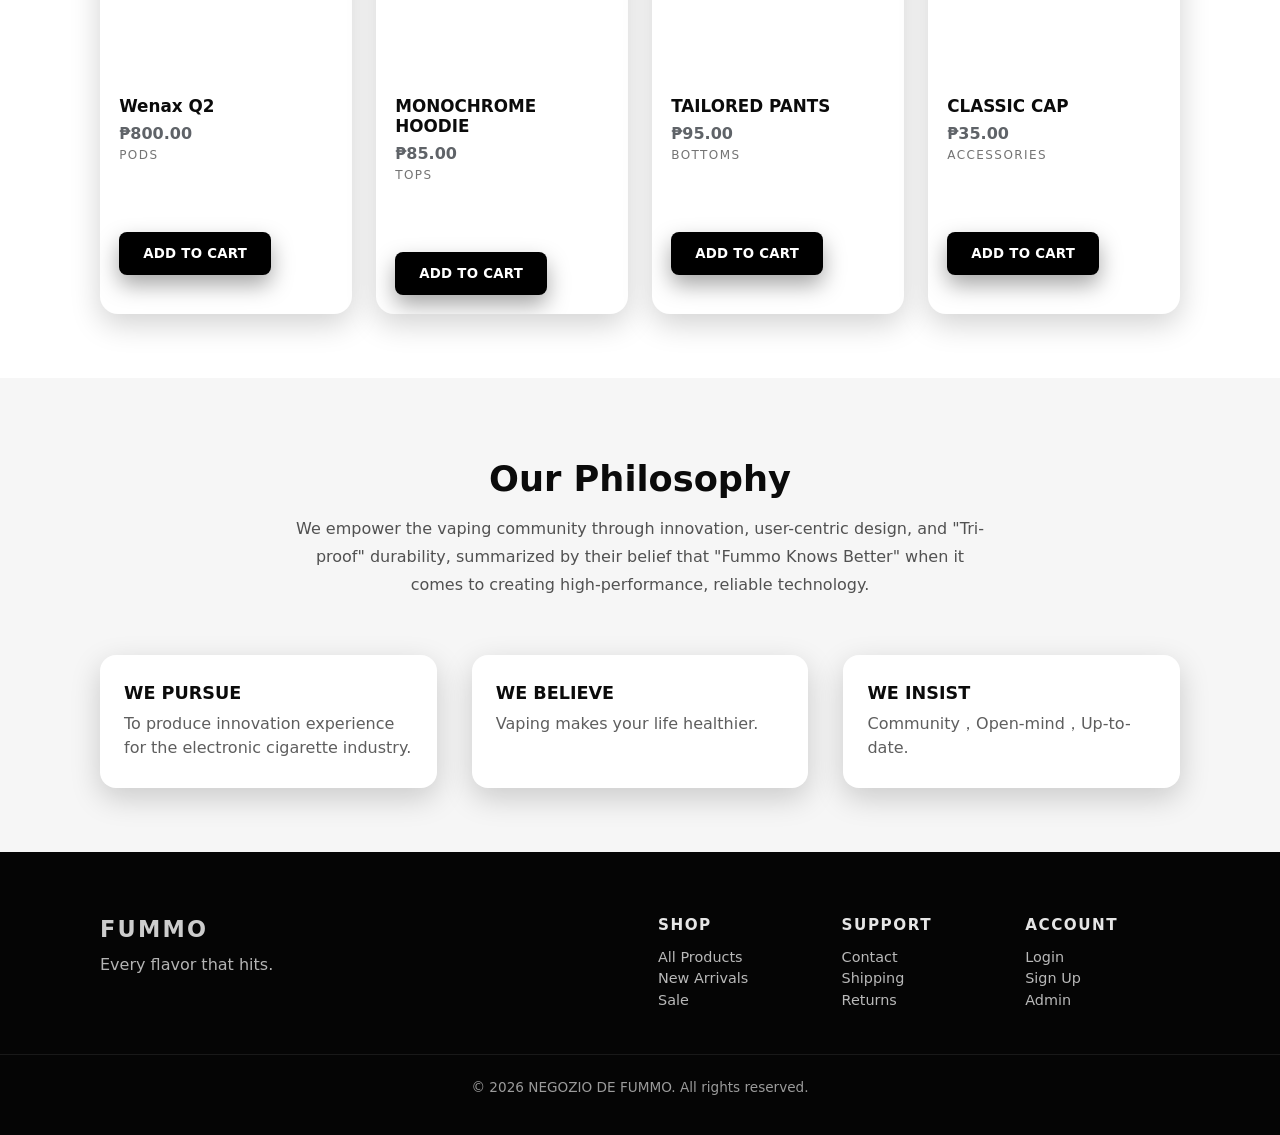
==== commit ba43bf52: "Initial commit: Vape shop system with product catalog, user authentication, checkout, and admin dash" ====
--- a/index.html
+++ b/index.html
@@ -7,14 +7,29 @@
   <link rel="stylesheet" href="styles.css" />
 </head>
 <body>
-  <div class="age-gate" id="ageGate" aria-hidden="true">
+  <div class="age-gate age-gate--hidden" id="ageGate" aria-hidden="true">
     <div class="age-gate__card" role="dialog" aria-modal="true" aria-labelledby="ageGateTitle">
-      <h1 id="ageGateTitle">Age Verification</h1>
-      <p>Are you 18 years old or older?</p>
-      <div class="age-gate__actions">
-        <button class="btn btn--primary" id="ageYes">YES (I AM 18+)</button>
-        <button class="btn btn--secondary" id="ageNo">NO (UNDER 18)</button>
-      </div>
+      <h1 id="ageGateTitle">ADULTS ONLY (18+)</h1>
+      <p class="age-gate__intro">The sale or distribution of Vaporized Nicotine and Non-Nicotine Products to or by persons below eighteen (18) years of age is illegal. THESE PRODUCTS ARE HARMFUL AND CONTAIN NICOTINE WHICH IS A HIGHLY ADDICTIVE SUBSTANCE. IT IS NOT RECOMMENDED FOR USE BY NONSMOKERS.</p>
+      <p class="age-gate__subtext">Select your DATE OF BIRTH below. Click Enter only if you are at least 18 years of age. (Please note that we don't save this information in our database.)</p>
+      <form class="age-gate__form" id="ageGateForm">
+        <div class="age-gate__select-group">
+          <select id="ageMonth" aria-label="Month">
+            <option value="">- Month -</option>
+          </select>
+          <select id="ageDay" aria-label="Day">
+            <option value="">- Day -</option>
+          </select>
+          <select id="ageYear" aria-label="Year">
+            <option value="">- Year -</option>
+          </select>
+        </div>
+        <p class="age-gate__error" id="ageError" aria-live="polite"></p>
+        <div class="age-gate__actions">
+          <button class="btn btn--primary" type="submit">ENTER</button>
+          <button class="btn btn--secondary" type="button" id="ageExit">Exit</button>
+        </div>
+      </form>
       <p class="age-gate__footnote">By entering this site, you confirm that you are of legal age.</p>
     </div>
   </div>
@@ -22,7 +37,7 @@
   <header class="site-header">
     <div class="container header__inner">
       <a class="brand" href="#">
-        <span class="brand__logo">N</span>
+        <img class="brand__logo" src="images/logo.png" alt="Negozio de Fummo logo">
         <span class="brand__name">NEGOZIO<br/><span class="brand__sub">DE FUMMO</span></span>
       </a>
 
@@ -60,7 +75,7 @@
         </div>
         <div class="cards">
           <article class="card">
-            <img class="card__image" src="/images/Wenax-Q2.webp" alt="Wenax Q2" loading="lazy" />
+            <img class="card__image" src="images/Wenax-Q2.webp" alt="Wenax Q2" loading="lazy" />
             <div class="card__body">
               <h3 class="card__title">Wenax Q2</h3>
               <p class="card__price">₱800</p>
@@ -68,7 +83,7 @@
           </article>
 
           <article class="card">
-            <img class="card__image" src="/images/Aegis 5 mini.png" alt="Aegis 5 mini" loading="lazy" />
+            <img class="card__image" src="images/Aegis 5 mini.png" alt="Aegis 5 mini" loading="lazy" />
             <div class="card__body">
               <h3 class="card__title">Aegis 5 mini</h3>
               <p class="card__price">₱1100</p>
@@ -76,7 +91,7 @@
           </article>
 
           <article class="card">
-            <img class="card__image" src="/images/Geekvape-Max100-Kit-list.webp" alt="Geekvape Max100 Kit" loading="lazy" />
+            <img class="card__image" src="images/Geekvape-Max100-Kit-list.webp" alt="Geekvape Max100 Kit" loading="lazy" />
             <div class="card__body">
               <h3 class="card__title">Geekvape Max100 Kit</h3>
               <p class="card__price">₱1500</p>
@@ -247,5 +262,95 @@
       </div>
     </div>
   </div>
+
+  <div class="modal" id="checkoutModal" aria-hidden="true">
+    <div class="modal__backdrop" data-modal-close></div>
+    <div class="modal__content" role="dialog" aria-modal="true" aria-labelledby="checkoutTitle">
+      <header class="modal__header">
+        <h2 id="checkoutTitle">Checkout</h2>
+        <button class="modal__close" data-modal-close aria-label="Close">×</button>
+      </header>
+      <div class="checkout">
+        <div class="checkout__form">
+          <h3>Shipping Information</h3>
+          <form id="checkoutForm">
+            <div class="checkout__row">
+              <label for="checkoutName">Full Name *</label>
+              <input id="checkoutName" name="name" type="text" required />
+            </div>
+            <div class="checkout__row">
+              <label for="checkoutEmail">Email *</label>
+              <input id="checkoutEmail" name="email" type="email" required />
+            </div>
+            <div class="checkout__row">
+              <label for="checkoutPhone">Phone Number *</label>
+              <input id="checkoutPhone" name="phone" type="tel" required />
+            </div>
+            <div class="checkout__row">
+              <label for="checkoutAddress">Street Address *</label>
+              <input id="checkoutAddress" name="address" type="text" required />
+            </div>
+            <div class="checkout__grid">
+              <div class="checkout__row">
+                <label for="checkoutCity">City *</label>
+                <input id="checkoutCity" name="city" type="text" required />
+              </div>
+              <div class="checkout__row">
+                <label for="checkoutState">State *</label>
+                <input id="checkoutState" name="state" type="text" required />
+              </div>
+              <div class="checkout__row">
+                <label for="checkoutZip">Zip Code *</label>
+                <input id="checkoutZip" name="zip" type="text" required />
+              </div>
+            </div>
+            <div class="checkout__row">
+              <label for="checkoutCountry">Country *</label>
+              <select id="checkoutCountry" name="country" required>
+                <option value="Philippines" selected>Philippines</option>
+                <option value="United States">United States</option>
+                <option value="Canada">Canada</option>
+                <option value="United Kingdom">United Kingdom</option>
+                <option value="Australia">Australia</option>
+              </select>
+            </div>
+            <p class="checkout__note">Payment will be processed securely. This is a demo, so no actual payment is required.</p>
+            <button class="btn btn--primary" type="submit">Place Order</button>
+          </form>
+        </div>
+        <div class="checkout__summary">
+          <h3>Order Summary</h3>
+          <div class="checkout__summary-items" id="checkoutSummaryItems"></div>
+          <div class="checkout__summary-row">
+            <span>Subtotal</span>
+            <span id="checkoutSubtotal">$0.00</span>
+          </div>
+          <div class="checkout__summary-row">
+            <span>Shipping</span>
+            <span id="checkoutShipping">$10.00</span>
+          </div>
+          <div class="checkout__summary-row checkout__summary-total">
+            <span>Total</span>
+            <span id="checkoutTotal">$0.00</span>
+          </div>
+        </div>
+      </div>
+    </div>
+  </div>
+
+  <div class="modal" id="orderPlacedModal" aria-hidden="true">
+    <div class="modal__backdrop" data-modal-close></div>
+    <div class="modal__content" role="dialog" aria-modal="true" aria-labelledby="orderPlacedTitle">
+      <header class="modal__header">
+        <h2 id="orderPlacedTitle">Order placed successfully!</h2>
+        <button class="modal__close" data-modal-close aria-label="Close">×</button>
+      </header>
+      <p>Thank you for your purchase.</p>
+      <div class="modal__actions">
+        <button class="btn btn--secondary" data-modal-close>OK</button>
+      </div>
+    </div>
+  </div>
 </body>
 </html>
+
--- a/styles.css
+++ b/styles.css
@@ -120,11 +120,18 @@
   width: 46px;
   height: 46px;
   border-radius: 14px;
-  background: linear-gradient(135deg, rgba(255, 255, 255, 0.95), rgba(255, 255, 255, 0.3));
-  display: grid;
-  place-items: center;
-  color: #000;
-  font-size: 1.1rem;
+  overflow: hidden;
+  display: inline-flex;
+  align-items: center;
+  justify-content: center;
+  background: #fff;
+}
+
+.brand__logo img {
+  width: 100%;
+  height: 100%;
+  object-fit: cover;
+  display: block;
 }
 
 .brand__name {
@@ -483,6 +490,134 @@
   margin: 0.85rem 0 0;
   font-size: 0.9rem;
   color: rgba(0, 0, 0, 0.55);
+}
+
+/* Contact page */
+.contact {
+  padding: 5rem 0 4rem;
+  background: #fff;
+}
+
+.contact__grid {
+  display: grid;
+  gap: 2.5rem;
+  grid-template-columns: repeat(auto-fit, minmax(320px, 1fr));
+  align-items: start;
+}
+
+.contact__info {
+  display: flex;
+  flex-direction: column;
+  gap: 1.5rem;
+}
+
+.contact__item {
+  display: flex;
+  gap: 1rem;
+  align-items: flex-start;
+}
+
+.contact__icon {
+  width: 48px;
+  height: 48px;
+  border-radius: 14px;
+  background: rgba(0, 0, 0, 0.08);
+  display: grid;
+  place-items: center;
+  color: rgba(0, 0, 0, 0.75);
+  flex-shrink: 0;
+}
+
+.contact__item h4 {
+  margin: 0;
+  font-size: 0.85rem;
+  letter-spacing: 0.08em;
+  text-transform: uppercase;
+}
+
+.contact__item p {
+  margin: 0.35rem 0 0;
+  color: rgba(0, 0, 0, 0.7);
+  font-size: 0.95rem;
+  line-height: 1.5;
+}
+
+.contact__muted {
+  display: block;
+  font-size: 0.85rem;
+  color: rgba(0, 0, 0, 0.55);
+  margin-top: 0.25rem;
+}
+
+.contact__hours {
+  background: rgba(0, 0, 0, 0.04);
+  border-radius: 18px;
+  padding: 1.5rem;
+}
+
+.contact__hours h4 {
+  margin: 0 0 0.75rem;
+  font-size: 1rem;
+}
+
+.contact__hours table {
+  width: 100%;
+  border-collapse: collapse;
+  font-size: 0.95rem;
+  color: rgba(0, 0, 0, 0.7);
+}
+
+.contact__hours td {
+  padding: 0.35rem 0;
+}
+
+.contact__hours td:first-child {
+  opacity: 0.75;
+}
+
+.contact__card {
+  background: rgba(0, 0, 0, 0.04);
+  border-radius: 18px;
+  padding: 2rem;
+  box-shadow: var(--shadow-soft);
+}
+
+.contact__card h3 {
+  margin-top: 0;
+}
+
+.contact__form label {
+  display: block;
+  margin-top: 1rem;
+  font-weight: 600;
+  font-size: 0.8rem;
+  letter-spacing: 0.05em;
+  text-transform: uppercase;
+}
+
+.contact__form input,
+.contact__form textarea {
+  width: 100%;
+  margin-top: 0.35rem;
+  padding: 0.85rem 0.9rem;
+  border-radius: 14px;
+  border: 1px solid rgba(0, 0, 0, 0.12);
+  background: rgba(255, 255, 255, 0.9);
+  font-size: 0.95rem;
+}
+
+.contact__form textarea {
+  min-height: 160px;
+  resize: vertical;
+}
+
+.contact__form button {
+  width: 100%;
+  margin-top: 1.2rem;
+  padding: 1rem;
+  border-radius: 14px;
+  font-weight: 700;
+  letter-spacing: 0.08em;
 }
 
 .site-footer {
@@ -599,6 +734,97 @@
   border: 2px solid rgba(255, 255, 255, 0.9);
 }
 
+/* Checkout modal */
+.checkout {
+  display: grid;
+  gap: 2rem;
+  grid-template-columns: minmax(300px, 1fr) 360px;
+}
+
+.checkout__form {
+  background: rgba(0, 0, 0, 0.04);
+  border-radius: 18px;
+  padding: 1.75rem;
+}
+
+.checkout__summary {
+  background: rgba(0, 0, 0, 0.04);
+  border-radius: 18px;
+  padding: 1.75rem;
+}
+
+.checkout__form h3,
+.checkout__summary h3 {
+  margin-top: 0;
+}
+
+.checkout__row {
+  margin-top: 1rem;
+}
+
+.checkout__grid {
+  display: grid;
+  grid-template-columns: repeat(3, minmax(0, 1fr));
+  gap: 1rem;
+}
+
+.checkout__grid .checkout__row {
+  margin-top: 0.75rem;
+}
+
+.checkout__row label {
+  display: block;
+  font-size: 0.75rem;
+  font-weight: 700;
+  letter-spacing: 0.08em;
+  text-transform: uppercase;
+  margin-bottom: 0.35rem;
+}
+
+.checkout__row input,
+.checkout__row select {
+  width: 100%;
+  padding: 0.75rem 0.9rem;
+  border-radius: 14px;
+  border: 1px solid rgba(0, 0, 0, 0.15);
+  background: rgba(255, 255, 255, 0.9);
+}
+
+.checkout__note {
+  margin: 1.5rem 0 0;
+  font-size: 0.85rem;
+  color: rgba(0, 0, 0, 0.6);
+}
+
+.checkout__form button {
+  margin-top: 1.5rem;
+}
+
+.checkout__summary-items {
+  border-top: 1px solid rgba(0, 0, 0, 0.14);
+  padding-top: 1rem;
+  margin-top: 1rem;
+}
+
+.checkout__summary-item {
+  display: flex;
+  justify-content: space-between;
+  gap: 1rem;
+  margin-bottom: 0.75rem;
+}
+
+.checkout__summary-row {
+  display: flex;
+  justify-content: space-between;
+  margin-top: 0.8rem;
+  font-weight: 600;
+}
+
+.checkout__summary-total {
+  font-size: 1.1rem;
+  margin-top: 1.1rem;
+}
+
 .cart {
   position: fixed;
   inset: 0;
@@ -907,10 +1133,51 @@
   display: grid;
   place-items: center;
   background: rgba(0, 0, 0, 0.8);
-  z-index: 100;
+  z-index: 1000;
   opacity: 1;
   visibility: visible;
   transition: opacity 180ms ease, visibility 180ms ease;
+}
+
+.age-gate--hidden {
+  opacity: 0;
+  visibility: hidden;
+  pointer-events: none;
+}
+
+body.age-gate-open {
+  overflow: hidden;
+}
+
+.page--checkout {
+  background: #fff;
+  color: #111;
+}
+
+.page--checkout .site-header {
+  background: rgba(0, 0, 0, 0.85) !important;
+  border-bottom: 1px solid rgba(255, 255, 255, 0.08);
+}
+
+.page--checkout .nav__item,
+.page--checkout .nav__icon {
+  color: rgba(255, 255, 255, 0.9) !important;
+}
+
+.page--checkout .brand__logo {
+  background: linear-gradient(135deg, rgba(255, 255, 255, 0.95), rgba(255, 255, 255, 0.3));
+  color: #000;
+}
+
+.page--checkout .footer__brand h3,
+.page--checkout .footer__links a,
+.page--checkout .footer__bottom {
+  color: rgba(255, 255, 255, 0.78);
+}
+
+.page--checkout .site-footer {
+  background: #000;
+  border-top: 1px solid rgba(255, 255, 255, 0.08);
 }
 
 .age-gate--hidden {
@@ -928,25 +1195,80 @@
 }
 
 .age-gate__card h1 {
-  margin: 0 0 0.45rem;
-  font-size: 2rem;
-}
-
-.age-gate__card p {
-  margin: 0 0 1.75rem;
-  color: rgba(25, 25, 25, 0.7);
+  margin: 0 0 0.75rem;
+  font-size: clamp(2rem, 2.5vw, 2.6rem);
+  letter-spacing: 0.08em;
+  text-transform: uppercase;
+}
+
+.age-gate__intro,
+.age-gate__subtext {
+  margin: 0 0 1rem;
+  color: rgba(25, 25, 25, 0.9);
+  line-height: 1.6;
+}
+
+.age-gate__subtext {
+  color: rgba(25, 25, 25, 0.75);
+  font-size: 0.95rem;
+}
+
+.age-gate__form {
+  display: grid;
+  gap: 1rem;
+  margin-bottom: 1rem;
+}
+
+.age-gate__select-group {
+  display: grid;
+  grid-template-columns: repeat(3, minmax(0, 1fr));
+  gap: 0.8rem;
+}
+
+.age-gate__select-group select {
+  width: 100%;
+  min-height: 50px;
+  padding: 0.9rem 1rem;
+  border: 1px solid rgba(25, 25, 25, 0.15);
+  border-radius: 12px;
+  background: #fff;
+  color: #111;
+  appearance: none;
+  font-size: 0.95rem;
+}
+
+.age-gate__select-group select:focus {
+  outline: none;
+  border-color: #333;
+}
+
+.age-gate__error {
+  margin: 0;
+  color: #b72121;
+  font-size: 0.92rem;
+  min-height: 1.3rem;
 }
 
 .age-gate__actions {
   display: flex;
-  flex-direction: column;
-  gap: 1rem;
-  margin-bottom: 1.25rem;
+  flex-wrap: wrap;
+  gap: 0.75rem;
+  justify-content: flex-start;
+}
+
+.age-gate__actions .btn {
+  min-width: 130px;
+}
+
+.age-gate__actions .btn--secondary {
+  background: transparent;
+  color: #111;
+  border: 1px solid rgba(25, 25, 25, 0.18);
 }
 
 .age-gate__footnote {
   margin: 0;
-  font-size: 0.85rem;
+  font-size: 0.83rem;
   color: rgba(25, 25, 25, 0.55);
 }
 
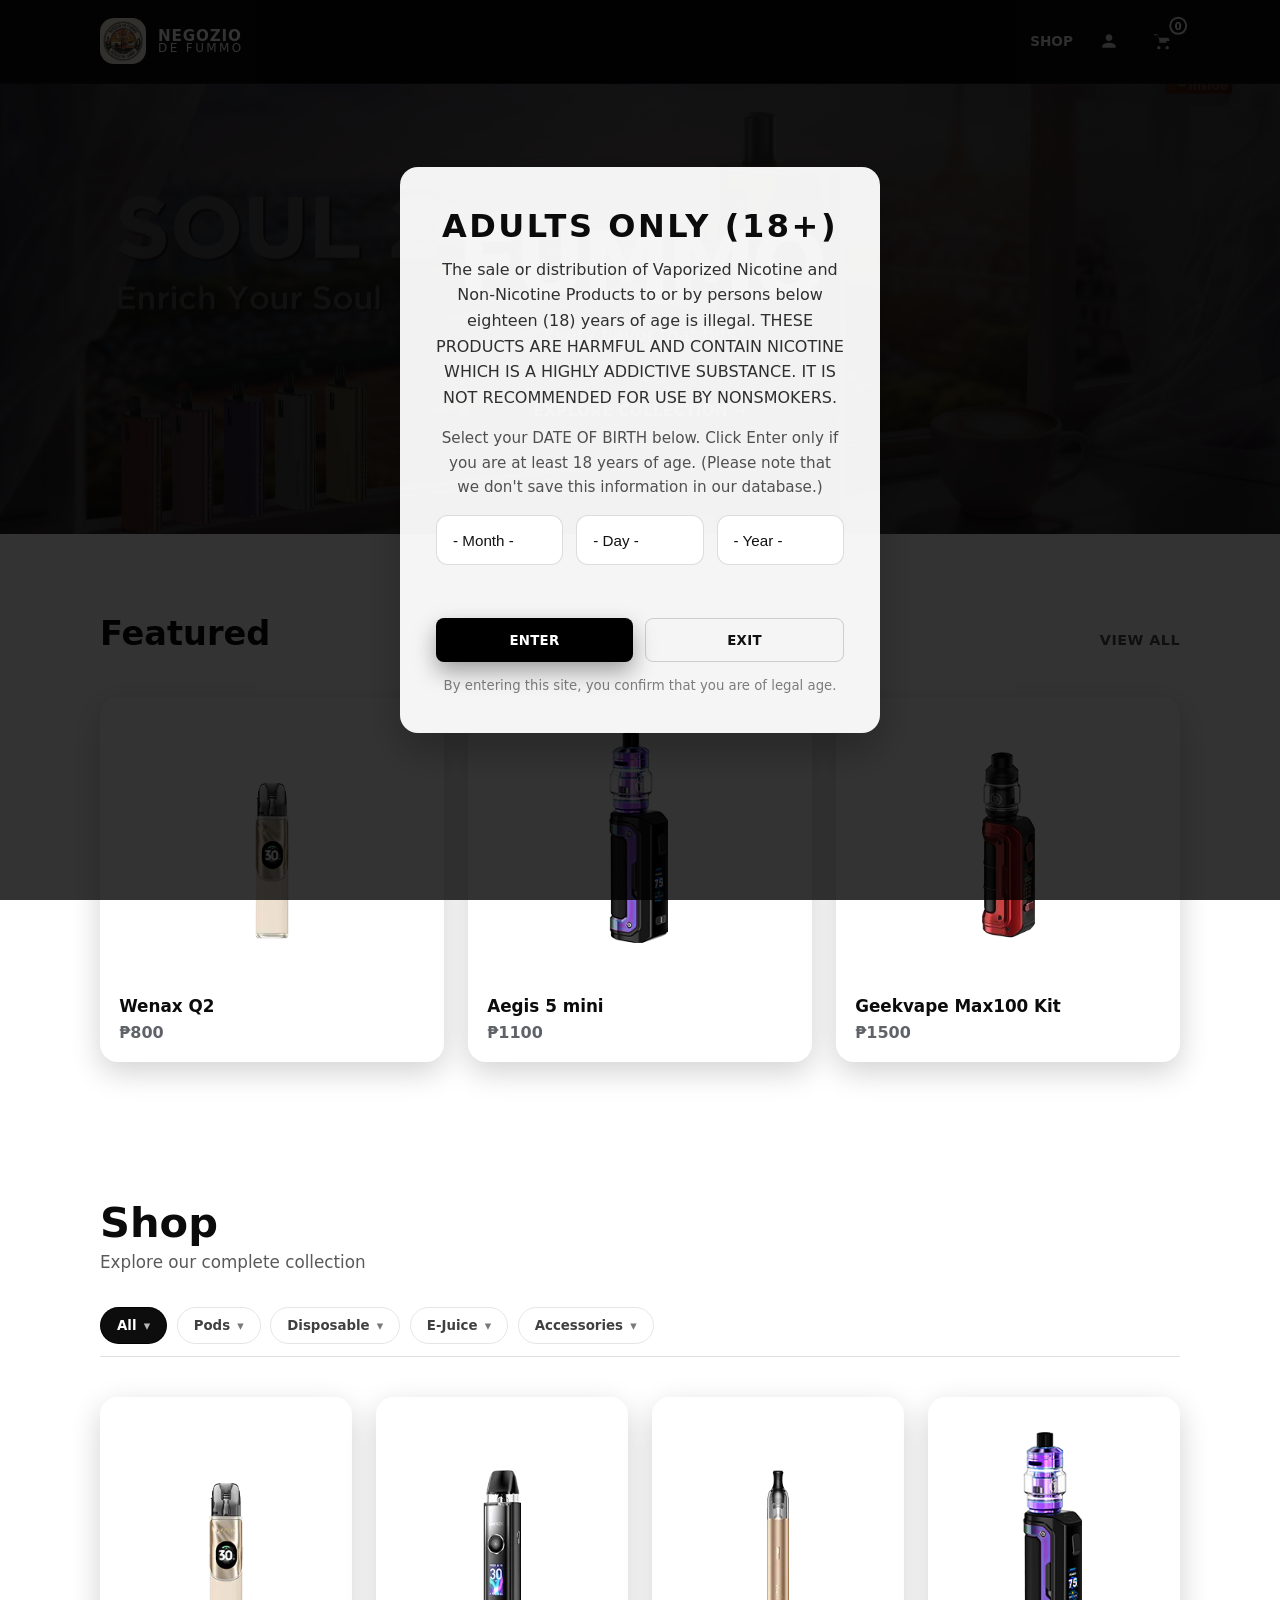
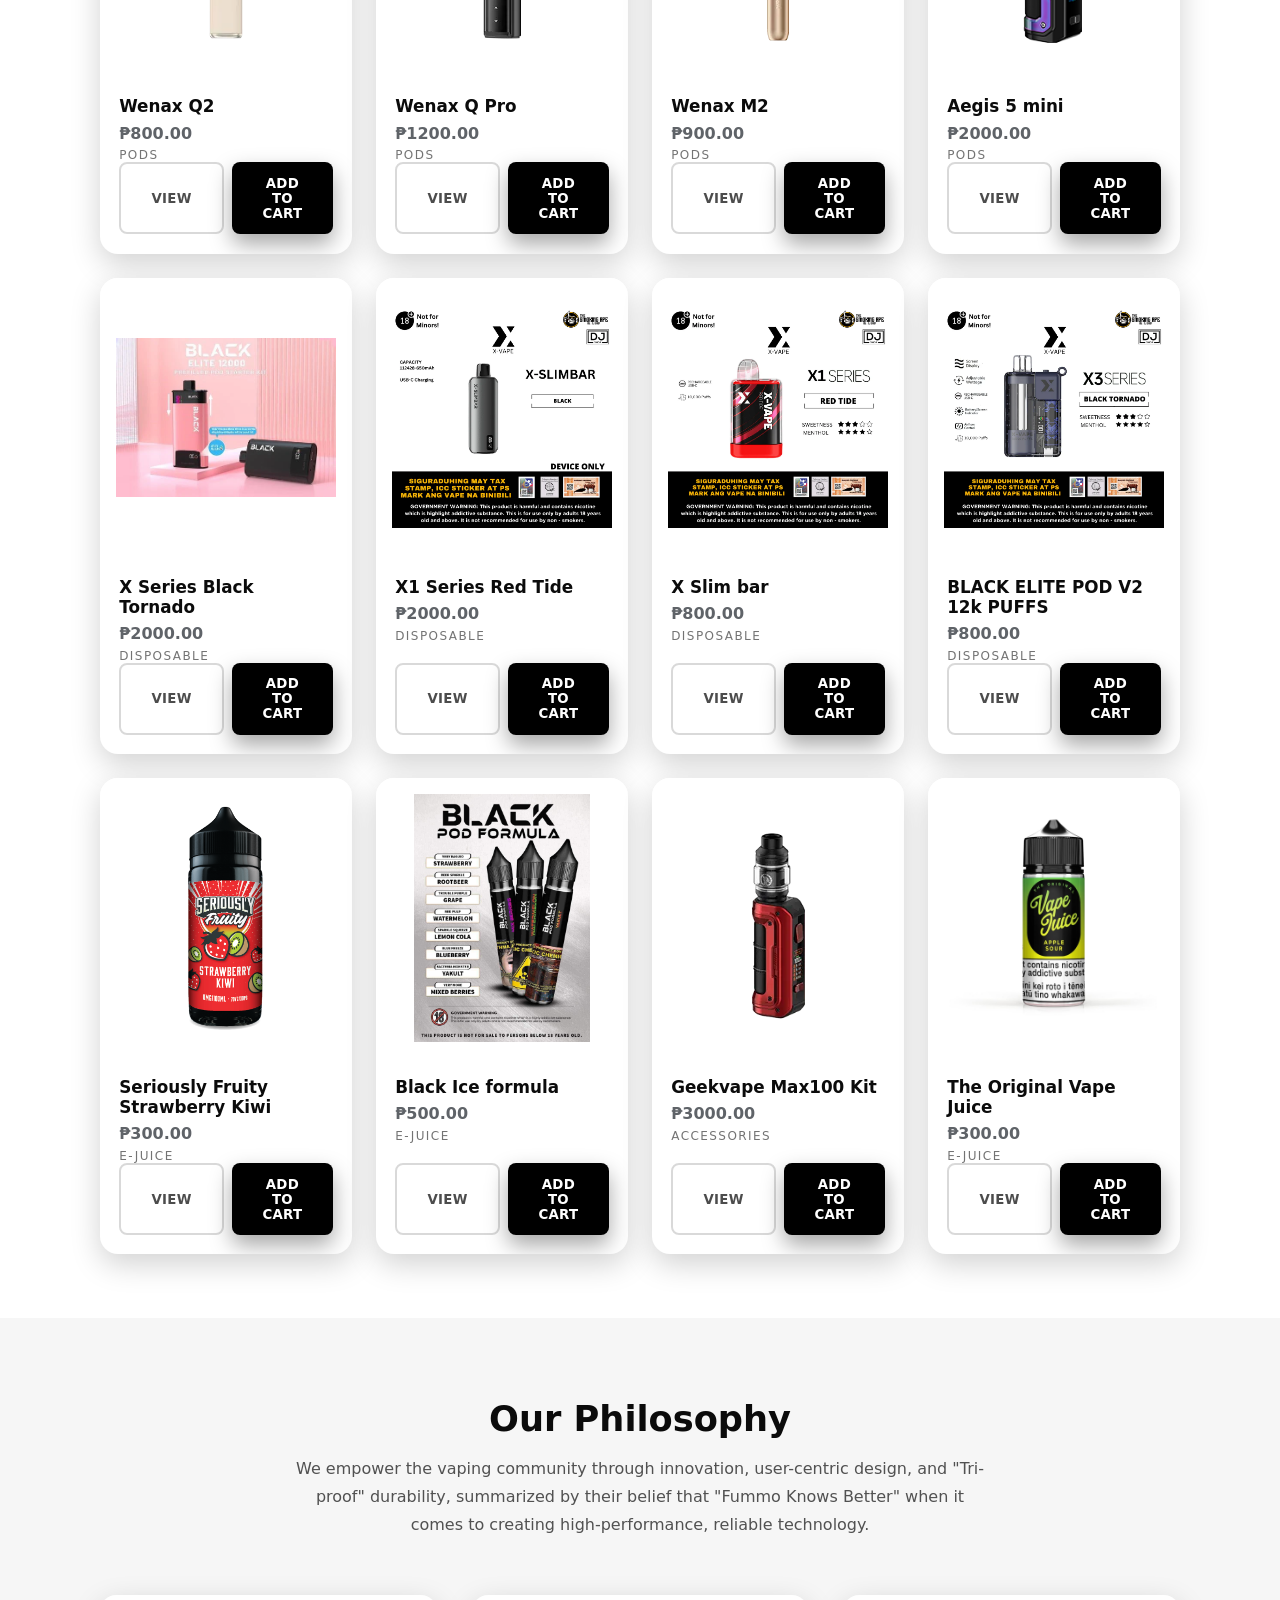
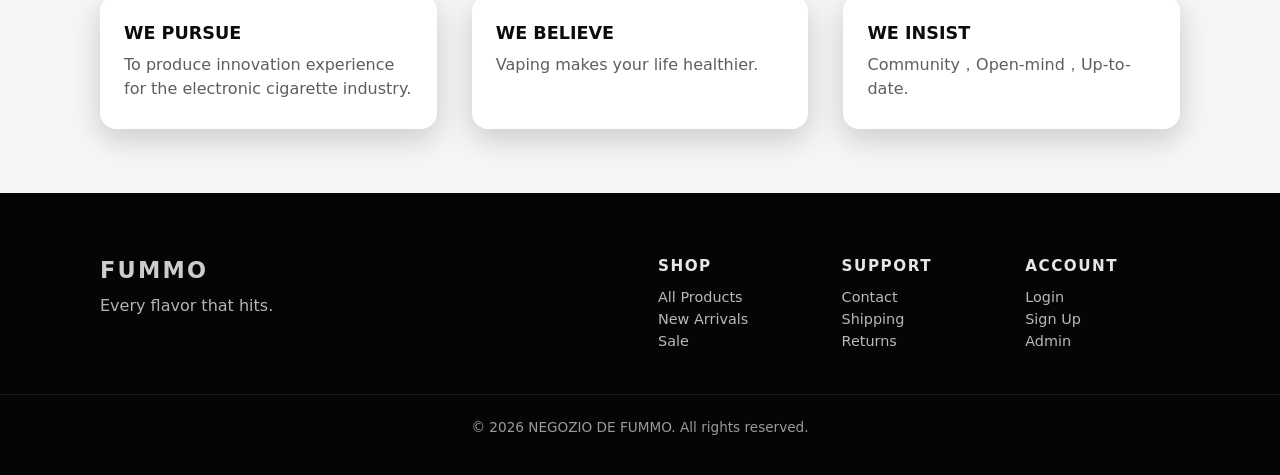
==== commit d71d24a2: "feat: improve admin dashboard, fix table layout, add product edit modal, and enhance hero carousel" ====
--- a/index.html
+++ b/index.html
@@ -60,6 +60,10 @@
 
   <main>
     <section class="hero">
+      <div class="hero__carousel" id="heroCarousel">
+        <div class="hero__slide active" style="background-image: url('images/1.jpg')"></div>
+        <div class="hero__slide" style="background-image: url('images/2.jpg')"></div>
+      </div>
       <div class="container hero__inner">
         <h1 class="hero__title">FUMMO</h1>
         <p class="hero__subtitle">"Every flavor that hits"</p>
@@ -74,7 +78,7 @@
           <a class="featured__view-all" href="#shop">VIEW ALL</a>
         </div>
         <div class="cards">
-          <article class="card">
+          <article class="card" style="cursor: pointer;" onclick="openFeaturedProduct('Wenax Q2')">
             <img class="card__image" src="images/Wenax-Q2.webp" alt="Wenax Q2" loading="lazy" />
             <div class="card__body">
               <h3 class="card__title">Wenax Q2</h3>
@@ -82,7 +86,7 @@
             </div>
           </article>
 
-          <article class="card">
+          <article class="card" style="cursor: pointer;" onclick="openFeaturedProduct('Aegis 5 mini')">
             <img class="card__image" src="images/Aegis 5 mini.png" alt="Aegis 5 mini" loading="lazy" />
             <div class="card__body">
               <h3 class="card__title">Aegis 5 mini</h3>
@@ -90,7 +94,7 @@
             </div>
           </article>
 
-          <article class="card">
+          <article class="card" style="cursor: pointer;" onclick="openFeaturedProduct('Geekvape Max100 Kit')">
             <img class="card__image" src="images/Geekvape-Max100-Kit-list.webp" alt="Geekvape Max100 Kit" loading="lazy" />
             <div class="card__body">
               <h3 class="card__title">Geekvape Max100 Kit</h3>
@@ -212,6 +216,11 @@
           <p class="product-detail__desc" id="productModalDescription"></p>
           <p class="product-detail__stock" id="productModalStock"></p>
 
+          <div class="product-detail__flavors" id="productModalFlavors" style="display: none;">
+            <label>Flavor Options</label>
+            <div class="flavor-options" id="productModalFlavorsList"></div>
+          </div>
+
           <div class="product-detail__quantity">
             <label>Quantity</label>
             <div class="quantity-controls">
@@ -222,7 +231,7 @@
           </div>
 
           <button class="btn btn--primary" id="productModalAddToCart">Add to cart</button>
-          <button class="btn btn--secondary" id="productModalBuyNow">Buy now</button>
+          <button class="btn btn--primary" id="productModalBuyNow">Buy now</button>
 
           <div class="product-detail__specs" id="productModalSpecs">
             <h3>Specifications</h3>
@@ -258,7 +267,7 @@
           <span id="cartTotal">$0.00</span>
         </div>
         <button class="btn btn--primary" id="cartCheckout">Checkout</button>
-        <button class="btn btn--secondary" id="cartContinue">Continue shopping</button>
+        <button class="btn btn--primary" id="cartContinue">Continue shopping</button>
       </div>
     </div>
   </div>
--- a/styles.css
+++ b/styles.css
@@ -186,13 +186,26 @@
   position: relative;
 }
 
-.hero::after {
-  content: "";
+.hero__carousel {
   position: absolute;
   inset: 0;
-  background: url("https://images.unsplash.com/photo-1508704019884-216a46ca87a4?auto=format&fit=crop&w=1600&q=80") center/cover no-repeat;
+  z-index: 0;
+  overflow: hidden;
   opacity: 0.28;
-  z-index: 0;
+}
+
+.hero__slide {
+  position: absolute;
+  inset: 0;
+  background-position: center;
+  background-size: cover;
+  background-repeat: no-repeat;
+  opacity: 0;
+  transition: opacity 1s ease-in-out;
+}
+
+.hero__slide.active {
+  opacity: 1;
 }
 
 .hero__inner {
@@ -261,6 +274,10 @@
   box-shadow: var(--shadow-soft);
   background: #fff;
   transition: transform 240ms ease, box-shadow 240ms ease;
+  cursor: pointer;
+  display: flex;
+  flex-direction: column;
+  height: 100%;
 }
 
 .card:hover {
@@ -271,12 +288,17 @@
 .card__image {
   width: 100%;
   height: 280px;
-  object-fit: cover;
+  object-fit: contain;
+  background-color: #fff;
   display: block;
+  padding: 1rem;
 }
 
 .card__body {
   padding: 1.2rem;
+  display: flex;
+  flex-direction: column;
+  flex-grow: 1;
 }
 
 .card__title {
@@ -301,10 +323,26 @@
 .card__actions {
   display: flex;
   gap: 0.5rem;
-  margin-top: 1rem;
+  margin-top: auto;
   flex-wrap: wrap;
 }
 
+.card__actions .btn {
+  flex: 1;
+  text-align: center;
+}
+
+.card__actions .btn--secondary {
+  border-color: rgba(0, 0, 0, 0.15);
+  color: rgba(0, 0, 0, 0.7);
+  background: transparent;
+}
+
+.card__actions .btn--secondary:hover {
+  border-color: rgba(0, 0, 0, 0.3);
+  background: rgba(0, 0, 0, 0.02);
+  color: #000;
+}
 .shop {
   padding: 5rem 0 4rem;
   background: #fff;
@@ -648,7 +686,7 @@
 
 .modal__content {
   position: relative;
-  width: min(560px, 90vw);
+  width: min(800px, 90vw);
   max-height: 90vh;
   overflow-y: auto;
   background: rgba(255, 255, 255, 0.96);
@@ -713,6 +751,71 @@
   gap: 0.75rem;
   justify-content: flex-end;
   margin-top: 1.25rem;
+}
+
+.modal__actions .btn--secondary {
+  background: #000;
+  color: #fff;
+  border-color: #000;
+}
+
+.modal__actions .btn--secondary:hover {
+  background: #222;
+  border-color: #222;
+  color: #fff;
+}
+
+/* Flavor Options */
+.product-detail__flavors {
+  margin: 1.5rem 0;
+}
+
+.product-detail__flavors label {
+  display: block;
+  font-weight: 700;
+  margin-bottom: 0.85rem;
+  text-transform: uppercase;
+  font-size: 0.85rem;
+  letter-spacing: 0.05em;
+}
+
+.flavor-options {
+  display: flex;
+  flex-direction: column;
+  gap: 0.5rem;
+  max-height: 280px;
+  overflow-y: auto;
+  padding-right: 0.5rem;
+}
+
+.flavor-btn {
+  width: 100%;
+  padding: 0.85rem 1.2rem;
+  border-radius: 999px;
+  border: 1px solid rgba(0, 0, 0, 0.4);
+  background: #fff;
+  color: #333;
+  font-size: 0.85rem;
+  font-weight: 500;
+  text-align: center;
+  cursor: pointer;
+  transition: all 0.2s ease;
+}
+
+.flavor-btn:hover {
+  background: rgba(0, 0, 0, 0.04);
+  border-color: #000;
+}
+
+.flavor-btn--active {
+  background: #1a1a1a;
+  color: #fff;
+  border-color: #1a1a1a;
+}
+
+.flavor-btn--active:hover {
+  background: #000;
+  border-color: #000;
 }
 
 /* Cart & Product Detail */
@@ -882,12 +985,20 @@
 
 .cart__item {
   display: grid;
-  grid-template-columns: 90px 1fr;
-  gap: 1rem;
-  padding: 1rem;
-  border: 1px solid rgba(0, 0, 0, 0.1);
-  border-radius: 14px;
+  grid-template-columns: 85px 1fr;
+  gap: 1.25rem;
+  padding: 1.25rem;
+  background: #fff;
+  box-shadow: 0 4px 16px rgba(0, 0, 0, 0.04);
+  border-radius: 16px;
   align-items: start;
+  border: 1px solid rgba(0, 0, 0, 0.02);
+  transition: transform 0.2s ease, box-shadow 0.2s ease;
+}
+
+.cart__item:hover {
+  box-shadow: 0 6px 24px rgba(0, 0, 0, 0.08);
+  transform: translateY(-2px);
 }
 
 .cart__item-media {
@@ -952,34 +1063,53 @@
   display: flex;
   align-items: center;
   gap: 0.25rem;
-  border: 1px solid rgba(0, 0, 0, 0.15);
-  border-radius: 10px;
+  background: rgba(0, 0, 0, 0.03);
+  border-radius: 8px;
   overflow: hidden;
 }
 
 .cart__quantity-controls button {
   border: none;
   background: transparent;
-  padding: 0.35rem 0.6rem;
+  padding: 0.4rem 0.6rem;
   cursor: pointer;
+  font-weight: 600;
+  color: rgba(0, 0, 0, 0.6);
+  transition: background 0.2s;
+}
+
+.cart__quantity-controls button:hover {
+  background: rgba(0, 0, 0, 0.05);
+  color: #000;
 }
 
 .cart__quantity-controls input {
-  width: 42px;
+  width: 36px;
   border: none;
+  background: transparent;
   text-align: center;
-  padding: 0.35rem 0;
+  padding: 0.4rem 0;
   font-size: 0.9rem;
+  font-weight: 600;
 }
 
 .cart__item-remove {
   background: transparent;
   border: none;
+  color: rgba(0, 0, 0, 0.4);
+  cursor: pointer;
+  font-size: 0.75rem;
+  font-weight: 600;
+  text-transform: uppercase;
+  letter-spacing: 0.05em;
+  padding: 0.4rem 0.6rem;
+  border-radius: 6px;
+  transition: all 0.2s ease;
+}
+
+.cart__item-remove:hover {
   color: #d33;
-  cursor: pointer;
-  font-size: 0.85rem;
-  text-decoration: underline;
-  padding: 0;
+  background: rgba(221, 51, 51, 0.1);
 }
 
 .cart__summary {
@@ -1007,20 +1137,75 @@
 
 .product-detail {
   display: grid;
-  grid-template-columns: 1fr 1fr;
-  gap: 1.5rem;
+  grid-template-columns: 1.2fr 1fr;
+  gap: 2rem;
+}
+
+.product-detail__image {
+  display: flex;
+  align-items: flex-start;
+  justify-content: center;
 }
 
 .product-detail__image img {
   width: 100%;
-  height: 100%;
-  object-fit: cover;
+  max-height: 400px;
+  object-fit: contain;
   border-radius: 18px;
+  background: rgba(0, 0, 0, 0.03);
 }
 
 .product-detail__info {
   display: grid;
   gap: 1rem;
+  align-content: start;
+}
+
+.product-detail__desc {
+  color: rgba(0, 0, 0, 0.7);
+  line-height: 1.5;
+}
+
+.product-detail__specs {
+  margin-top: 0.5rem;
+  padding: 1rem;
+  background: rgba(0, 0, 0, 0.03);
+  border-radius: 12px;
+}
+
+.product-detail__specs h3 {
+  margin: 0 0 0.75rem;
+  font-size: 1rem;
+  color: rgba(0, 0, 0, 0.8);
+}
+
+.product-detail__specs ul {
+  margin: 0;
+  padding: 0;
+  list-style: none;
+  display: grid;
+  gap: 0.5rem;
+}
+
+.product-detail__specs li {
+  display: flex;
+  justify-content: space-between;
+  padding: 0.4rem 0;
+  border-bottom: 1px solid rgba(0, 0, 0, 0.08);
+  font-size: 0.9rem;
+}
+
+.product-detail__specs li:last-child {
+  border-bottom: none;
+}
+
+.product-detail__specs li span:first-child {
+  color: rgba(0, 0, 0, 0.55);
+}
+
+.product-detail__specs li span:last-child {
+  font-weight: 600;
+  color: rgba(0, 0, 0, 0.8);
 }
 
 .product-detail__category {
@@ -1558,20 +1743,41 @@
 
 .actions {
   display: flex;
-  gap: 0.4rem;
+  gap: 0.5rem;
 }
 
 .actions .btn {
-  padding: 0.5rem 0.75rem;
+  padding: 0.5rem 0.8rem;
   font-size: 0.75rem;
-  border-radius: 10px;
-  background: rgba(255, 255, 255, 0.08);
-  border: 1px solid rgba(255, 255, 255, 0.1);
+  font-weight: 600;
+  letter-spacing: 0.05em;
+  text-transform: uppercase;
+  border-radius: 8px;
+  background: rgba(255, 255, 255, 0.06);
+  border: 1px solid rgba(255, 255, 255, 0.12);
   color: rgba(255, 255, 255, 0.85);
+  transition: all 0.2s ease;
+  min-width: 60px;
+  text-align: center;
+  justify-content: center;
 }
 
 .actions .btn:hover {
-  background: rgba(255, 255, 255, 0.12);
+  background: rgba(255, 255, 255, 0.15);
+  border-color: rgba(255, 255, 255, 0.2);
+  color: #fff;
+}
+
+.actions .btn--danger {
+  color: #ff6b6b;
+  border-color: rgba(255, 107, 107, 0.3);
+  background: rgba(255, 107, 107, 0.1);
+}
+
+.actions .btn--danger:hover {
+  background: rgba(255, 107, 107, 0.2);
+  border-color: rgba(255, 107, 107, 0.5);
+  color: #ff8e8e;
 }
 
 @media (min-width: 770px) {
